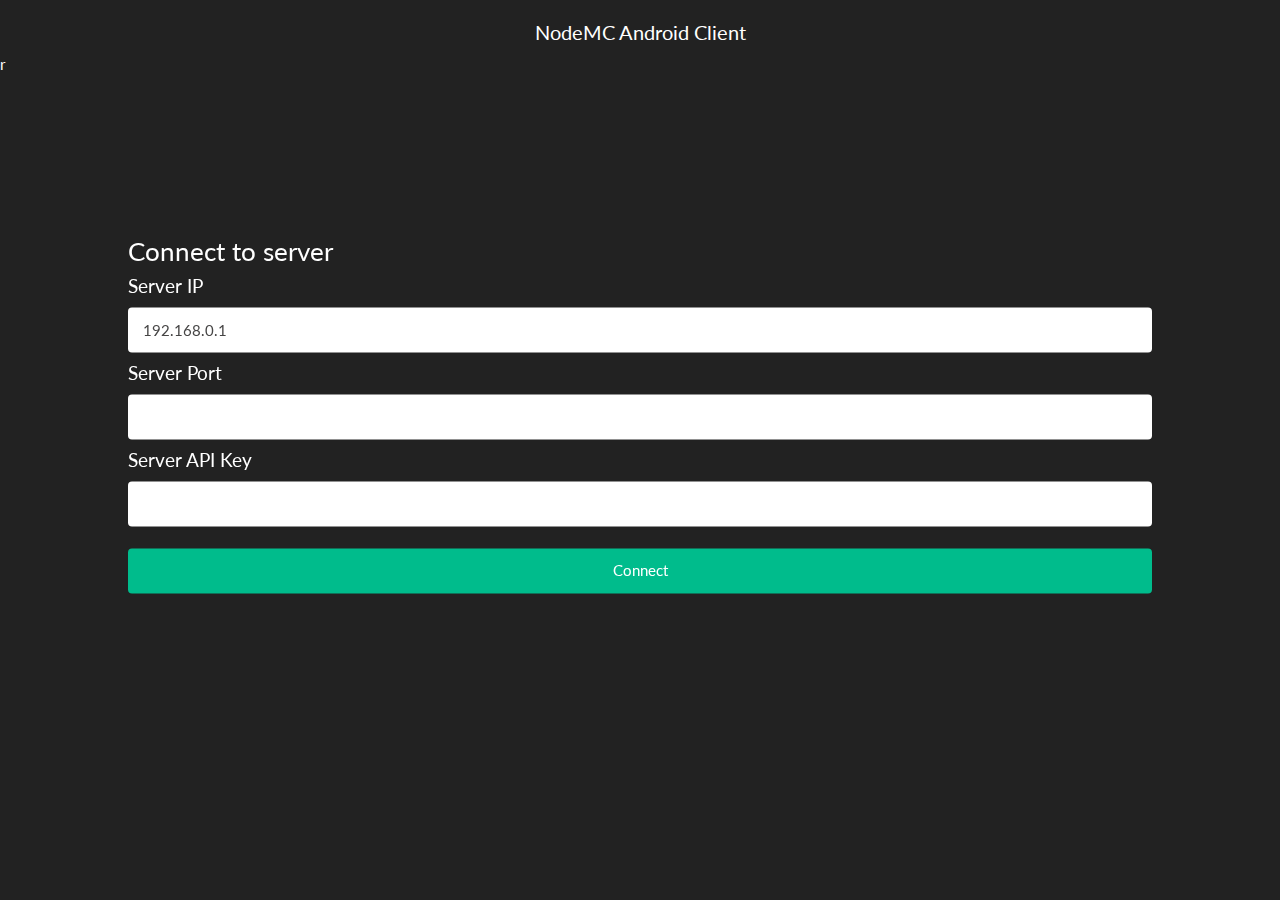
==== www/index.html @ 57f59e9e "Initial commit" ====
<!DOCTYPE html>
<html>

<head>
    <meta charset="utf-8" />
    <meta name="format-detection" content="telephone=no" />
    <meta name="msapplication-tap-highlight" content="no" />
    <!-- WARNING: for iOS 7, remove the width=device-width and height=device-height attributes. See https://issues.apache.org/jira/browse/CB-4323 -->
    <meta name="viewport" content="user-scalable=no, initial-scale=1, maximum-scale=1, minimum-scale=1, width=device-width, height=device-height, target-densitydpi=device-dpi" />
    <link rel="stylesheet" type="text/css" href="css/index.css" />
    <link rel="stylesheet" type="text/css" href="css/darkly.css" />
    <title>NodeMC Android Client</title>
</head>

<body>
    <div class="app">
        <h1 class="header">NodeMC Android Client</h1>
        <div id="deviceready" class="blink">
            <!-- Developement -->
            <p class="event listening">r</p>
            <p class="event received"></p>
            <!-- ./ -->
            <div class="server-input">
                <h3>Connect to server</h3>
                <h4>Server IP</h4>
                <input type="text" class="form-control" id="ip" value="192.168.0.1">
                <h4>Server Port</h4>
                <input type="text" class="form-control" id="port">
                <h4>Server API Key</h4>
                <input type="text" class="form-control" id="apikey">
                <br>
                <center>
                    <button class="btn btn-success long" id="connect-btn" onclick="connect()">Connect</button>
                </center>
            </div>
        </div>
    </div>
    <a id="t1" href="control.html"></a>
    <script src="js/jquery.custom.js"></script>
    <script src="js/jquery.mobile.custom.js"></script>
    <script type="text/javascript" src="cordova.js"></script>
    <script type="text/javascript" src="js/index.js"></script>
    <script type="text/javascript" src="js/connect.js"></script>
    <script>
        app.initialize();
    </script>
</body>

</html>
---- www/css/index.css ----
.header {
    text-align: center;
    font-size: 20px;
}

.server-input {
    width: 80%;
    position: fixed;
    top: 45%;
    left: 50%;
    /* bring your own prefixes */
    transform: translate(-50%, -50%);
}

.long{
    width: 100%;
}

.console{
    width:100%;
}
---- www/css/darkly.css ----
@import url("https://fonts.googleapis.com/css?family=Lato:400,700,400italic");
/*!
 * bootswatch v3.3.6
 * Homepage: http://bootswatch.com
 * Copyright 2012-2016 Thomas Park
 * Licensed under MIT
 * Based on Bootstrap
*/
/*!
 * Bootstrap v3.3.6 (http://getbootstrap.com)
 * Copyright 2011-2015 Twitter, Inc.
 * Licensed under MIT (https://github.com/twbs/bootstrap/blob/master/LICENSE)
 */
/*! normalize.css v3.0.3 | MIT License | github.com/necolas/normalize.css */
html {
  font-family: sans-serif;
  -ms-text-size-adjust: 100%;
  -webkit-text-size-adjust: 100%;
}
body {
  margin: 0;
}
article,
aside,
details,
figcaption,
figure,
footer,
header,
hgroup,
main,
menu,
nav,
section,
summary {
  display: block;
}
audio,
canvas,
progress,
video {
  display: inline-block;
  vertical-align: baseline;
}
audio:not([controls]) {
  display: none;
  height: 0;
}
[hidden],
template {
  display: none;
}
a {
  background-color: transparent;
}
a:active,
a:hover {
  outline: 0;
}
abbr[title] {
  border-bottom: 1px dotted;
}
b,
strong {
  font-weight: bold;
}
dfn {
  font-style: italic;
}
h1 {
  font-size: 2em;
  margin: 0.67em 0;
}
mark {
  background: #ff0;
  color: #000;
}
small {
  font-size: 80%;
}
sub,
sup {
  font-size: 75%;
  line-height: 0;
  position: relative;
  vertical-align: baseline;
}
sup {
  top: -0.5em;
}
sub {
  bottom: -0.25em;
}
img {
  border: 0;
}
svg:not(:root) {
  overflow: hidden;
}
figure {
  margin: 1em 40px;
}
hr {
  -webkit-box-sizing: content-box;
     -moz-box-sizing: content-box;
          box-sizing: content-box;
  height: 0;
}
pre {
  overflow: auto;
}
code,
kbd,
pre,
samp {
  font-family: monospace, monospace;
  font-size: 1em;
}
button,
input,
optgroup,
select,
textarea {
  color: inherit;
  font: inherit;
  margin: 0;
}
button {
  overflow: visible;
}
button,
select {
  text-transform: none;
}
button,
html input[type="button"],
input[type="reset"],
input[type="submit"] {
  -webkit-appearance: button;
  cursor: pointer;
}
button[disabled],
html input[disabled] {
  cursor: default;
}
button::-moz-focus-inner,
input::-moz-focus-inner {
  border: 0;
  padding: 0;
}
input {
  line-height: normal;
}
input[type="checkbox"],
input[type="radio"] {
  -webkit-box-sizing: border-box;
     -moz-box-sizing: border-box;
          box-sizing: border-box;
  padding: 0;
}
input[type="number"]::-webkit-inner-spin-button,
input[type="number"]::-webkit-outer-spin-button {
  height: auto;
}
input[type="search"] {
  -webkit-appearance: textfield;
  -webkit-box-sizing: content-box;
     -moz-box-sizing: content-box;
          box-sizing: content-box;
}
input[type="search"]::-webkit-search-cancel-button,
input[type="search"]::-webkit-search-decoration {
  -webkit-appearance: none;
}
fieldset {
  border: 1px solid #c0c0c0;
  margin: 0 2px;
  padding: 0.35em 0.625em 0.75em;
}
legend {
  border: 0;
  padding: 0;
}
textarea {
  overflow: auto;
}
optgroup {
  font-weight: bold;
}
table {
  border-collapse: collapse;
  border-spacing: 0;
}
td,
th {
  padding: 0;
}
/*! Source: https://github.com/h5bp/html5-boilerplate/blob/master/src/css/main.css */
@media print {
  *,
  *:before,
  *:after {
    background: transparent !important;
    color: #000 !important;
    -webkit-box-shadow: none !important;
            box-shadow: none !important;
    text-shadow: none !important;
  }
  a,
  a:visited {
    text-decoration: underline;
  }
  a[href]:after {
    content: " (" attr(href) ")";
  }
  abbr[title]:after {
    content: " (" attr(title) ")";
  }
  a[href^="#"]:after,
  a[href^="javascript:"]:after {
    content: "";
  }
  pre,
  blockquote {
    border: 1px solid #999;
    page-break-inside: avoid;
  }
  thead {
    display: table-header-group;
  }
  tr,
  img {
    page-break-inside: avoid;
  }
  img {
    max-width: 100% !important;
  }
  p,
  h2,
  h3 {
    orphans: 3;
    widows: 3;
  }
  h2,
  h3 {
    page-break-after: avoid;
  }
  .navbar {
    display: none;
  }
  .btn > .caret,
  .dropup > .btn > .caret {
    border-top-color: #000 !important;
  }
  .label {
    border: 1px solid #000;
  }
  .table {
    border-collapse: collapse !important;
  }
  .table td,
  .table th {
    background-color: #fff !important;
  }
  .table-bordered th,
  .table-bordered td {
    border: 1px solid #ddd !important;
  }
}
@font-face {
  font-family: 'Glyphicons Halflings';
  src: url('../fonts/glyphicons-halflings-regular.eot');
  src: url('../fonts/glyphicons-halflings-regular.eot?#iefix') format('embedded-opentype'), url('../fonts/glyphicons-halflings-regular.woff2') format('woff2'), url('../fonts/glyphicons-halflings-regular.woff') format('woff'), url('../fonts/glyphicons-halflings-regular.ttf') format('truetype'), url('../fonts/glyphicons-halflings-regular.svg#glyphicons_halflingsregular') format('svg');
}
.glyphicon {
  position: relative;
  top: 1px;
  display: inline-block;
  font-family: 'Glyphicons Halflings';
  font-style: normal;
  font-weight: normal;
  line-height: 1;
  -webkit-font-smoothing: antialiased;
  -moz-osx-font-smoothing: grayscale;
}
.glyphicon-asterisk:before {
  content: "\002a";
}
.glyphicon-plus:before {
  content: "\002b";
}
.glyphicon-euro:before,
.glyphicon-eur:before {
  content: "\20ac";
}
.glyphicon-minus:before {
  content: "\2212";
}
.glyphicon-cloud:before {
  content: "\2601";
}
.glyphicon-envelope:before {
  content: "\2709";
}
.glyphicon-pencil:before {
  content: "\270f";
}
.glyphicon-glass:before {
  content: "\e001";
}
.glyphicon-music:before {
  content: "\e002";
}
.glyphicon-search:before {
  content: "\e003";
}
.glyphicon-heart:before {
  content: "\e005";
}
.glyphicon-star:before {
  content: "\e006";
}
.glyphicon-star-empty:before {
  content: "\e007";
}
.glyphicon-user:before {
  content: "\e008";
}
.glyphicon-film:before {
  content: "\e009";
}
.glyphicon-th-large:before {
  content: "\e010";
}
.glyphicon-th:before {
  content: "\e011";
}
.glyphicon-th-list:before {
  content: "\e012";
}
.glyphicon-ok:before {
  content: "\e013";
}
.glyphicon-remove:before {
  content: "\e014";
}
.glyphicon-zoom-in:before {
  content: "\e015";
}
.glyphicon-zoom-out:before {
  content: "\e016";
}
.glyphicon-off:before {
  content: "\e017";
}
.glyphicon-signal:before {
  content: "\e018";
}
.glyphicon-cog:before {
  content: "\e019";
}
.glyphicon-trash:before {
  content: "\e020";
}
.glyphicon-home:before {
  content: "\e021";
}
.glyphicon-file:before {
  content: "\e022";
}
.glyphicon-time:before {
  content: "\e023";
}
.glyphicon-road:before {
  content: "\e024";
}
.glyphicon-download-alt:before {
  content: "\e025";
}
.glyphicon-download:before {
  content: "\e026";
}
.glyphicon-upload:before {
  content: "\e027";
}
.glyphicon-inbox:before {
  content: "\e028";
}
.glyphicon-play-circle:before {
  content: "\e029";
}
.glyphicon-repeat:before {
  content: "\e030";
}
.glyphicon-refresh:before {
  content: "\e031";
}
.glyphicon-list-alt:before {
  content: "\e032";
}
.glyphicon-lock:before {
  content: "\e033";
}
.glyphicon-flag:before {
  content: "\e034";
}
.glyphicon-headphones:before {
  content: "\e035";
}
.glyphicon-volume-off:before {
  content: "\e036";
}
.glyphicon-volume-down:before {
  content: "\e037";
}
.glyphicon-volume-up:before {
  content: "\e038";
}
.glyphicon-qrcode:before {
  content: "\e039";
}
.glyphicon-barcode:before {
  content: "\e040";
}
.glyphicon-tag:before {
  content: "\e041";
}
.glyphicon-tags:before {
  content: "\e042";
}
.glyphicon-book:before {
  content: "\e043";
}
.glyphicon-bookmark:before {
  content: "\e044";
}
.glyphicon-print:before {
  content: "\e045";
}
.glyphicon-camera:before {
  content: "\e046";
}
.glyphicon-font:before {
  content: "\e047";
}
.glyphicon-bold:before {
  content: "\e048";
}
.glyphicon-italic:before {
  content: "\e049";
}
.glyphicon-text-height:before {
  content: "\e050";
}
.glyphicon-text-width:before {
  content: "\e051";
}
.glyphicon-align-left:before {
  content: "\e052";
}
.glyphicon-align-center:before {
  content: "\e053";
}
.glyphicon-align-right:before {
  content: "\e054";
}
.glyphicon-align-justify:before {
  content: "\e055";
}
.glyphicon-list:before {
  content: "\e056";
}
.glyphicon-indent-left:before {
  content: "\e057";
}
.glyphicon-indent-right:before {
  content: "\e058";
}
.glyphicon-facetime-video:before {
  content: "\e059";
}
.glyphicon-picture:before {
  content: "\e060";
}
.glyphicon-map-marker:before {
  content: "\e062";
}
.glyphicon-adjust:before {
  content: "\e063";
}
.glyphicon-tint:before {
  content: "\e064";
}
.glyphicon-edit:before {
  content: "\e065";
}
.glyphicon-share:before {
  content: "\e066";
}
.glyphicon-check:before {
  content: "\e067";
}
.glyphicon-move:before {
  content: "\e068";
}
.glyphicon-step-backward:before {
  content: "\e069";
}
.glyphicon-fast-backward:before {
  content: "\e070";
}
.glyphicon-backward:before {
  content: "\e071";
}
.glyphicon-play:before {
  content: "\e072";
}
.glyphicon-pause:before {
  content: "\e073";
}
.glyphicon-stop:before {
  content: "\e074";
}
.glyphicon-forward:before {
  content: "\e075";
}
.glyphicon-fast-forward:before {
  content: "\e076";
}
.glyphicon-step-forward:before {
  content: "\e077";
}
.glyphicon-eject:before {
  content: "\e078";
}
.glyphicon-chevron-left:before {
  content: "\e079";
}
.glyphicon-chevron-right:before {
  content: "\e080";
}
.glyphicon-plus-sign:before {
  content: "\e081";
}
.glyphicon-minus-sign:before {
  content: "\e082";
}
.glyphicon-remove-sign:before {
  content: "\e083";
}
.glyphicon-ok-sign:before {
  content: "\e084";
}
.glyphicon-question-sign:before {
  content: "\e085";
}
.glyphicon-info-sign:before {
  content: "\e086";
}
.glyphicon-screenshot:before {
  content: "\e087";
}
.glyphicon-remove-circle:before {
  content: "\e088";
}
.glyphicon-ok-circle:before {
  content: "\e089";
}
.glyphicon-ban-circle:before {
  content: "\e090";
}
.glyphicon-arrow-left:before {
  content: "\e091";
}
.glyphicon-arrow-right:before {
  content: "\e092";
}
.glyphicon-arrow-up:before {
  content: "\e093";
}
.glyphicon-arrow-down:before {
  content: "\e094";
}
.glyphicon-share-alt:before {
  content: "\e095";
}
.glyphicon-resize-full:before {
  content: "\e096";
}
.glyphicon-resize-small:before {
  content: "\e097";
}
.glyphicon-exclamation-sign:before {
  content: "\e101";
}
.glyphicon-gift:before {
  content: "\e102";
}
.glyphicon-leaf:before {
  content: "\e103";
}
.glyphicon-fire:before {
  content: "\e104";
}
.glyphicon-eye-open:before {
  content: "\e105";
}
.glyphicon-eye-close:before {
  content: "\e106";
}
.glyphicon-warning-sign:before {
  content: "\e107";
}
.glyphicon-plane:before {
  content: "\e108";
}
.glyphicon-calendar:before {
  content: "\e109";
}
.glyphicon-random:before {
  content: "\e110";
}
.glyphicon-comment:before {
  content: "\e111";
}
.glyphicon-magnet:before {
  content: "\e112";
}
.glyphicon-chevron-up:before {
  content: "\e113";
}
.glyphicon-chevron-down:before {
  content: "\e114";
}
.glyphicon-retweet:before {
  content: "\e115";
}
.glyphicon-shopping-cart:before {
  content: "\e116";
}
.glyphicon-folder-close:before {
  content: "\e117";
}
.glyphicon-folder-open:before {
  content: "\e118";
}
.glyphicon-resize-vertical:before {
  content: "\e119";
}
.glyphicon-resize-horizontal:before {
  content: "\e120";
}
.glyphicon-hdd:before {
  content: "\e121";
}
.glyphicon-bullhorn:before {
  content: "\e122";
}
.glyphicon-bell:before {
  content: "\e123";
}
.glyphicon-certificate:before {
  content: "\e124";
}
.glyphicon-thumbs-up:before {
  content: "\e125";
}
.glyphicon-thumbs-down:before {
  content: "\e126";
}
.glyphicon-hand-right:before {
  content: "\e127";
}
.glyphicon-hand-left:before {
  content: "\e128";
}
.glyphicon-hand-up:before {
  content: "\e129";
}
.glyphicon-hand-down:before {
  content: "\e130";
}
.glyphicon-circle-arrow-right:before {
  content: "\e131";
}
.glyphicon-circle-arrow-left:before {
  content: "\e132";
}
.glyphicon-circle-arrow-up:before {
  content: "\e133";
}
.glyphicon-circle-arrow-down:before {
  content: "\e134";
}
.glyphicon-globe:before {
  content: "\e135";
}
.glyphicon-wrench:before {
  content: "\e136";
}
.glyphicon-tasks:before {
  content: "\e137";
}
.glyphicon-filter:before {
  content: "\e138";
}
.glyphicon-briefcase:before {
  content: "\e139";
}
.glyphicon-fullscreen:before {
  content: "\e140";
}
.glyphicon-dashboard:before {
  content: "\e141";
}
.glyphicon-paperclip:before {
  content: "\e142";
}
.glyphicon-heart-empty:before {
  content: "\e143";
}
.glyphicon-link:before {
  content: "\e144";
}
.glyphicon-phone:before {
  content: "\e145";
}
.glyphicon-pushpin:before {
  content: "\e146";
}
.glyphicon-usd:before {
  content: "\e148";
}
.glyphicon-gbp:before {
  content: "\e149";
}
.glyphicon-sort:before {
  content: "\e150";
}
.glyphicon-sort-by-alphabet:before {
  content: "\e151";
}
.glyphicon-sort-by-alphabet-alt:before {
  content: "\e152";
}
.glyphicon-sort-by-order:before {
  content: "\e153";
}
.glyphicon-sort-by-order-alt:before {
  content: "\e154";
}
.glyphicon-sort-by-attributes:before {
  content: "\e155";
}
.glyphicon-sort-by-attributes-alt:before {
  content: "\e156";
}
.glyphicon-unchecked:before {
  content: "\e157";
}
.glyphicon-expand:before {
  content: "\e158";
}
.glyphicon-collapse-down:before {
  content: "\e159";
}
.glyphicon-collapse-up:before {
  content: "\e160";
}
.glyphicon-log-in:before {
  content: "\e161";
}
.glyphicon-flash:before {
  content: "\e162";
}
.glyphicon-log-out:before {
  content: "\e163";
}
.glyphicon-new-window:before {
  content: "\e164";
}
.glyphicon-record:before {
  content: "\e165";
}
.glyphicon-save:before {
  content: "\e166";
}
.glyphicon-open:before {
  content: "\e167";
}
.glyphicon-saved:before {
  content: "\e168";
}
.glyphicon-import:before {
  content: "\e169";
}
.glyphicon-export:before {
  content: "\e170";
}
.glyphicon-send:before {
  content: "\e171";
}
.glyphicon-floppy-disk:before {
  content: "\e172";
}
.glyphicon-floppy-saved:before {
  content: "\e173";
}
.glyphicon-floppy-remove:before {
  content: "\e174";
}
.glyphicon-floppy-save:before {
  content: "\e175";
}
.glyphicon-floppy-open:before {
  content: "\e176";
}
.glyphicon-credit-card:before {
  content: "\e177";
}
.glyphicon-transfer:before {
  content: "\e178";
}
.glyphicon-cutlery:before {
  content: "\e179";
}
.glyphicon-header:before {
  content: "\e180";
}
.glyphicon-compressed:before {
  content: "\e181";
}
.glyphicon-earphone:before {
  content: "\e182";
}
.glyphicon-phone-alt:before {
  content: "\e183";
}
.glyphicon-tower:before {
  content: "\e184";
}
.glyphicon-stats:before {
  content: "\e185";
}
.glyphicon-sd-video:before {
  content: "\e186";
}
.glyphicon-hd-video:before {
  content: "\e187";
}
.glyphicon-subtitles:before {
  content: "\e188";
}
.glyphicon-sound-stereo:before {
  content: "\e189";
}
.glyphicon-sound-dolby:before {
  content: "\e190";
}
.glyphicon-sound-5-1:before {
  content: "\e191";
}
.glyphicon-sound-6-1:before {
  content: "\e192";
}
.glyphicon-sound-7-1:before {
  content: "\e193";
}
.glyphicon-copyright-mark:before {
  content: "\e194";
}
.glyphicon-registration-mark:before {
  content: "\e195";
}
.glyphicon-cloud-download:before {
  content: "\e197";
}
.glyphicon-cloud-upload:before {
  content: "\e198";
}
.glyphicon-tree-conifer:before {
  content: "\e199";
}
.glyphicon-tree-deciduous:before {
  content: "\e200";
}
.glyphicon-cd:before {
  content: "\e201";
}
.glyphicon-save-file:before {
  content: "\e202";
}
.glyphicon-open-file:before {
  content: "\e203";
}
.glyphicon-level-up:before {
  content: "\e204";
}
.glyphicon-copy:before {
  content: "\e205";
}
.glyphicon-paste:before {
  content: "\e206";
}
.glyphicon-alert:before {
  content: "\e209";
}
.glyphicon-equalizer:before {
  content: "\e210";
}
.glyphicon-king:before {
  content: "\e211";
}
.glyphicon-queen:before {
  content: "\e212";
}
.glyphicon-pawn:before {
  content: "\e213";
}
.glyphicon-bishop:before {
  content: "\e214";
}
.glyphicon-knight:before {
  content: "\e215";
}
.glyphicon-baby-formula:before {
  content: "\e216";
}
.glyphicon-tent:before {
  content: "\26fa";
}
.glyphicon-blackboard:before {
  content: "\e218";
}
.glyphicon-bed:before {
  content: "\e219";
}
.glyphicon-apple:before {
  content: "\f8ff";
}
.glyphicon-erase:before {
  content: "\e221";
}
.glyphicon-hourglass:before {
  content: "\231b";
}
.glyphicon-lamp:before {
  content: "\e223";
}
.glyphicon-duplicate:before {
  content: "\e224";
}
.glyphicon-piggy-bank:before {
  content: "\e225";
}
.glyphicon-scissors:before {
  content: "\e226";
}
.glyphicon-bitcoin:before {
  content: "\e227";
}
.glyphicon-btc:before {
  content: "\e227";
}
.glyphicon-xbt:before {
  content: "\e227";
}
.glyphicon-yen:before {
  content: "\00a5";
}
.glyphicon-jpy:before {
  content: "\00a5";
}
.glyphicon-ruble:before {
  content: "\20bd";
}
.glyphicon-rub:before {
  content: "\20bd";
}
.glyphicon-scale:before {
  content: "\e230";
}
.glyphicon-ice-lolly:before {
  content: "\e231";
}
.glyphicon-ice-lolly-tasted:before {
  content: "\e232";
}
.glyphicon-education:before {
  content: "\e233";
}
.glyphicon-option-horizontal:before {
  content: "\e234";
}
.glyphicon-option-vertical:before {
  content: "\e235";
}
.glyphicon-menu-hamburger:before {
  content: "\e236";
}
.glyphicon-modal-window:before {
  content: "\e237";
}
.glyphicon-oil:before {
  content: "\e238";
}
.glyphicon-grain:before {
  content: "\e239";
}
.glyphicon-sunglasses:before {
  content: "\e240";
}
.glyphicon-text-size:before {
  content: "\e241";
}
.glyphicon-text-color:before {
  content: "\e242";
}
.glyphicon-text-background:before {
  content: "\e243";
}
.glyphicon-object-align-top:before {
  content: "\e244";
}
.glyphicon-object-align-bottom:before {
  content: "\e245";
}
.glyphicon-object-align-horizontal:before {
  content: "\e246";
}
.glyphicon-object-align-left:before {
  content: "\e247";
}
.glyphicon-object-align-vertical:before {
  content: "\e248";
}
.glyphicon-object-align-right:before {
  content: "\e249";
}
.glyphicon-triangle-right:before {
  content: "\e250";
}
.glyphicon-triangle-left:before {
  content: "\e251";
}
.glyphicon-triangle-bottom:before {
  content: "\e252";
}
.glyphicon-triangle-top:before {
  content: "\e253";
}
.glyphicon-console:before {
  content: "\e254";
}
.glyphicon-superscript:before {
  content: "\e255";
}
.glyphicon-subscript:before {
  content: "\e256";
}
.glyphicon-menu-left:before {
  content: "\e257";
}
.glyphicon-menu-right:before {
  content: "\e258";
}
.glyphicon-menu-down:before {
  content: "\e259";
}
.glyphicon-menu-up:before {
  content: "\e260";
}
* {
  -webkit-box-sizing: border-box;
  -moz-box-sizing: border-box;
  box-sizing: border-box;
}
*:before,
*:after {
  -webkit-box-sizing: border-box;
  -moz-box-sizing: border-box;
  box-sizing: border-box;
}
html {
  font-size: 10px;
  -webkit-tap-highlight-color: rgba(0, 0, 0, 0);
}
body {
  font-family: "Lato", "Helvetica Neue", Helvetica, Arial, sans-serif;
  font-size: 15px;
  line-height: 1.42857143;
  color: #ffffff;
  background-color: #222222;
}
input,
button,
select,
textarea {
  font-family: inherit;
  font-size: inherit;
  line-height: inherit;
}
a {
  color: #0ce3ac;
  text-decoration: none;
}
a:hover,
a:focus {
  color: #0ce3ac;
  text-decoration: underline;
}
a:focus {
  outline: thin dotted;
  outline: 5px auto -webkit-focus-ring-color;
  outline-offset: -2px;
}
figure {
  margin: 0;
}
img {
  vertical-align: middle;
}
.img-responsive,
.thumbnail > img,
.thumbnail a > img,
.carousel-inner > .item > img,
.carousel-inner > .item > a > img {
  display: block;
  max-width: 100%;
  height: auto;
}
.img-rounded {
  border-radius: 6px;
}
.img-thumbnail {
  padding: 2px;
  line-height: 1.42857143;
  background-color: #222222;
  border: 1px solid #464545;
  border-radius: 4px;
  -webkit-transition: all 0.2s ease-in-out;
  -o-transition: all 0.2s ease-in-out;
  transition: all 0.2s ease-in-out;
  display: inline-block;
  max-width: 100%;
  height: auto;
}
.img-circle {
  border-radius: 50%;
}
hr {
  margin-top: 21px;
  margin-bottom: 21px;
  border: 0;
  border-top: 1px solid #464545;
}
.sr-only {
  position: absolute;
  width: 1px;
  height: 1px;
  margin: -1px;
  padding: 0;
  overflow: hidden;
  clip: rect(0, 0, 0, 0);
  border: 0;
}
.sr-only-focusable:active,
.sr-only-focusable:focus {
  position: static;
  width: auto;
  height: auto;
  margin: 0;
  overflow: visible;
  clip: auto;
}
[role="button"] {
  cursor: pointer;
}
h1,
h2,
h3,
h4,
h5,
h6,
.h1,
.h2,
.h3,
.h4,
.h5,
.h6 {
  font-family: "Lato", "Helvetica Neue", Helvetica, Arial, sans-serif;
  font-weight: 400;
  line-height: 1.1;
  color: inherit;
}
h1 small,
h2 small,
h3 small,
h4 small,
h5 small,
h6 small,
.h1 small,
.h2 small,
.h3 small,
.h4 small,
.h5 small,
.h6 small,
h1 .small,
h2 .small,
h3 .small,
h4 .small,
h5 .small,
h6 .small,
.h1 .small,
.h2 .small,
.h3 .small,
.h4 .small,
.h5 .small,
.h6 .small {
  font-weight: normal;
  line-height: 1;
  color: #999999;
}
h1,
.h1,
h2,
.h2,
h3,
.h3 {
  margin-top: 21px;
  margin-bottom: 10.5px;
}
h1 small,
.h1 small,
h2 small,
.h2 small,
h3 small,
.h3 small,
h1 .small,
.h1 .small,
h2 .small,
.h2 .small,
h3 .small,
.h3 .small {
  font-size: 65%;
}
h4,
.h4,
h5,
.h5,
h6,
.h6 {
  margin-top: 10.5px;
  margin-bottom: 10.5px;
}
h4 small,
.h4 small,
h5 small,
.h5 small,
h6 small,
.h6 small,
h4 .small,
.h4 .small,
h5 .small,
.h5 .small,
h6 .small,
.h6 .small {
  font-size: 75%;
}
h1,
.h1 {
  font-size: 39px;
}
h2,
.h2 {
  font-size: 32px;
}
h3,
.h3 {
  font-size: 26px;
}
h4,
.h4 {
  font-size: 19px;
}
h5,
.h5 {
  font-size: 15px;
}
h6,
.h6 {
  font-size: 13px;
}
p {
  margin: 0 0 10.5px;
}
.lead {
  margin-bottom: 21px;
  font-size: 17px;
  font-weight: 300;
  line-height: 1.4;
}
@media (min-width: 768px) {
  .lead {
    font-size: 22.5px;
  }
}
small,
.small {
  font-size: 86%;
}
mark,
.mark {
  background-color: #f39c12;
  padding: .2em;
}
.text-left {
  text-align: left;
}
.text-right {
  text-align: right;
}
.text-center {
  text-align: center;
}
.text-justify {
  text-align: justify;
}
.text-nowrap {
  white-space: nowrap;
}
.text-lowercase {
  text-transform: lowercase;
}
.text-uppercase {
  text-transform: uppercase;
}
.text-capitalize {
  text-transform: capitalize;
}
.text-muted {
  color: #999999;
}
.text-primary {
  color: #375a7f;
}
a.text-primary:hover,
a.text-primary:focus {
  color: #28415b;
}
.text-success {
  color: #ffffff;
}
a.text-success:hover,
a.text-success:focus {
  color: #e6e6e6;
}
.text-info {
  color: #ffffff;
}
a.text-info:hover,
a.text-info:focus {
  color: #e6e6e6;
}
.text-warning {
  color: #ffffff;
}
a.text-warning:hover,
a.text-warning:focus {
  color: #e6e6e6;
}
.text-danger {
  color: #ffffff;
}
a.text-danger:hover,
a.text-danger:focus {
  color: #e6e6e6;
}
.bg-primary {
  color: #fff;
  background-color: #375a7f;
}
a.bg-primary:hover,
a.bg-primary:focus {
  background-color: #28415b;
}
.bg-success {
  background-color: #00bc8c;
}
a.bg-success:hover,
a.bg-success:focus {
  background-color: #008966;
}
.bg-info {
  background-color: #3498db;
}
a.bg-info:hover,
a.bg-info:focus {
  background-color: #217dbb;
}
.bg-warning {
  background-color: #f39c12;
}
a.bg-warning:hover,
a.bg-warning:focus {
  background-color: #c87f0a;
}
.bg-danger {
  background-color: #e74c3c;
}
a.bg-danger:hover,
a.bg-danger:focus {
  background-color: #d62c1a;
}
.page-header {
  padding-bottom: 9.5px;
  margin: 42px 0 21px;
  border-bottom: 1px solid transparent;
}
ul,
ol {
  margin-top: 0;
  margin-bottom: 10.5px;
}
ul ul,
ol ul,
ul ol,
ol ol {
  margin-bottom: 0;
}
.list-unstyled {
  padding-left: 0;
  list-style: none;
}
.list-inline {
  padding-left: 0;
  list-style: none;
  margin-left: -5px;
}
.list-inline > li {
  display: inline-block;
  padding-left: 5px;
  padding-right: 5px;
}
dl {
  margin-top: 0;
  margin-bottom: 21px;
}
dt,
dd {
  line-height: 1.42857143;
}
dt {
  font-weight: bold;
}
dd {
  margin-left: 0;
}
@media (min-width: 768px) {
  .dl-horizontal dt {
    float: left;
    width: 160px;
    clear: left;
    text-align: right;
    overflow: hidden;
    text-overflow: ellipsis;
    white-space: nowrap;
  }
  .dl-horizontal dd {
    margin-left: 180px;
  }
}
abbr[title],
abbr[data-original-title] {
  cursor: help;
  border-bottom: 1px dotted #999999;
}
.initialism {
  font-size: 90%;
  text-transform: uppercase;
}
blockquote {
  padding: 10.5px 21px;
  margin: 0 0 21px;
  font-size: 18.75px;
  border-left: 5px solid #464545;
}
blockquote p:last-child,
blockquote ul:last-child,
blockquote ol:last-child {
  margin-bottom: 0;
}
blockquote footer,
blockquote small,
blockquote .small {
  display: block;
  font-size: 80%;
  line-height: 1.42857143;
  color: #999999;
}
blockquote footer:before,
blockquote small:before,
blockquote .small:before {
  content: '\2014 \00A0';
}
.blockquote-reverse,
blockquote.pull-right {
  padding-right: 15px;
  padding-left: 0;
  border-right: 5px solid #464545;
  border-left: 0;
  text-align: right;
}
.blockquote-reverse footer:before,
blockquote.pull-right footer:before,
.blockquote-reverse small:before,
blockquote.pull-right small:before,
.blockquote-reverse .small:before,
blockquote.pull-right .small:before {
  content: '';
}
.blockquote-reverse footer:after,
blockquote.pull-right footer:after,
.blockquote-reverse small:after,
blockquote.pull-right small:after,
.blockquote-reverse .small:after,
blockquote.pull-right .small:after {
  content: '\00A0 \2014';
}
address {
  margin-bottom: 21px;
  font-style: normal;
  line-height: 1.42857143;
}
code,
kbd,
pre,
samp {
  font-family: Menlo, Monaco, Consolas, "Courier New", monospace;
}
code {
  padding: 2px 4px;
  font-size: 90%;
  color: #c7254e;
  background-color: #f9f2f4;
  border-radius: 4px;
}
kbd {
  padding: 2px 4px;
  font-size: 90%;
  color: #ffffff;
  background-color: #333333;
  border-radius: 3px;
  -webkit-box-shadow: inset 0 -1px 0 rgba(0, 0, 0, 0.25);
          box-shadow: inset 0 -1px 0 rgba(0, 0, 0, 0.25);
}
kbd kbd {
  padding: 0;
  font-size: 100%;
  font-weight: bold;
  -webkit-box-shadow: none;
          box-shadow: none;
}
pre {
  display: block;
  padding: 10px;
  margin: 0 0 10.5px;
  font-size: 14px;
  line-height: 1.42857143;
  word-break: break-all;
  word-wrap: break-word;
  color: #303030;
  background-color: #ebebeb;
  border: 1px solid #cccccc;
  border-radius: 4px;
}
pre code {
  padding: 0;
  font-size: inherit;
  color: inherit;
  white-space: pre-wrap;
  background-color: transparent;
  border-radius: 0;
}
.pre-scrollable {
  max-height: 340px;
  overflow-y: scroll;
}
.container {
  margin-right: auto;
  margin-left: auto;
  padding-left: 15px;
  padding-right: 15px;
}
@media (min-width: 768px) {
  .container {
    width: 750px;
  }
}
@media (min-width: 992px) {
  .container {
    width: 970px;
  }
}
@media (min-width: 1200px) {
  .container {
    width: 1170px;
  }
}
.container-fluid {
  margin-right: auto;
  margin-left: auto;
  padding-left: 15px;
  padding-right: 15px;
}
.row {
  margin-left: -15px;
  margin-right: -15px;
}
.col-xs-1, .col-sm-1, .col-md-1, .col-lg-1, .col-xs-2, .col-sm-2, .col-md-2, .col-lg-2, .col-xs-3, .col-sm-3, .col-md-3, .col-lg-3, .col-xs-4, .col-sm-4, .col-md-4, .col-lg-4, .col-xs-5, .col-sm-5, .col-md-5, .col-lg-5, .col-xs-6, .col-sm-6, .col-md-6, .col-lg-6, .col-xs-7, .col-sm-7, .col-md-7, .col-lg-7, .col-xs-8, .col-sm-8, .col-md-8, .col-lg-8, .col-xs-9, .col-sm-9, .col-md-9, .col-lg-9, .col-xs-10, .col-sm-10, .col-md-10, .col-lg-10, .col-xs-11, .col-sm-11, .col-md-11, .col-lg-11, .col-xs-12, .col-sm-12, .col-md-12, .col-lg-12 {
  position: relative;
  min-height: 1px;
  padding-left: 15px;
  padding-right: 15px;
}
.col-xs-1, .col-xs-2, .col-xs-3, .col-xs-4, .col-xs-5, .col-xs-6, .col-xs-7, .col-xs-8, .col-xs-9, .col-xs-10, .col-xs-11, .col-xs-12 {
  float: left;
}
.col-xs-12 {
  width: 100%;
}
.col-xs-11 {
  width: 91.66666667%;
}
.col-xs-10 {
  width: 83.33333333%;
}
.col-xs-9 {
  width: 75%;
}
.col-xs-8 {
  width: 66.66666667%;
}
.col-xs-7 {
  width: 58.33333333%;
}
.col-xs-6 {
  width: 50%;
}
.col-xs-5 {
  width: 41.66666667%;
}
.col-xs-4 {
  width: 33.33333333%;
}
.col-xs-3 {
  width: 25%;
}
.col-xs-2 {
  width: 16.66666667%;
}
.col-xs-1 {
  width: 8.33333333%;
}
.col-xs-pull-12 {
  right: 100%;
}
.col-xs-pull-11 {
  right: 91.66666667%;
}
.col-xs-pull-10 {
  right: 83.33333333%;
}
.col-xs-pull-9 {
  right: 75%;
}
.col-xs-pull-8 {
  right: 66.66666667%;
}
.col-xs-pull-7 {
  right: 58.33333333%;
}
.col-xs-pull-6 {
  right: 50%;
}
.col-xs-pull-5 {
  right: 41.66666667%;
}
.col-xs-pull-4 {
  right: 33.33333333%;
}
.col-xs-pull-3 {
  right: 25%;
}
.col-xs-pull-2 {
  right: 16.66666667%;
}
.col-xs-pull-1 {
  right: 8.33333333%;
}
.col-xs-pull-0 {
  right: auto;
}
.col-xs-push-12 {
  left: 100%;
}
.col-xs-push-11 {
  left: 91.66666667%;
}
.col-xs-push-10 {
  left: 83.33333333%;
}
.col-xs-push-9 {
  left: 75%;
}
.col-xs-push-8 {
  left: 66.66666667%;
}
.col-xs-push-7 {
  left: 58.33333333%;
}
.col-xs-push-6 {
  left: 50%;
}
.col-xs-push-5 {
  left: 41.66666667%;
}
.col-xs-push-4 {
  left: 33.33333333%;
}
.col-xs-push-3 {
  left: 25%;
}
.col-xs-push-2 {
  left: 16.66666667%;
}
.col-xs-push-1 {
  left: 8.33333333%;
}
.col-xs-push-0 {
  left: auto;
}
.col-xs-offset-12 {
  margin-left: 100%;
}
.col-xs-offset-11 {
  margin-left: 91.66666667%;
}
.col-xs-offset-10 {
  margin-left: 83.33333333%;
}
.col-xs-offset-9 {
  margin-left: 75%;
}
.col-xs-offset-8 {
  margin-left: 66.66666667%;
}
.col-xs-offset-7 {
  margin-left: 58.33333333%;
}
.col-xs-offset-6 {
  margin-left: 50%;
}
.col-xs-offset-5 {
  margin-left: 41.66666667%;
}
.col-xs-offset-4 {
  margin-left: 33.33333333%;
}
.col-xs-offset-3 {
  margin-left: 25%;
}
.col-xs-offset-2 {
  margin-left: 16.66666667%;
}
.col-xs-offset-1 {
  margin-left: 8.33333333%;
}
.col-xs-offset-0 {
  margin-left: 0%;
}
@media (min-width: 768px) {
  .col-sm-1, .col-sm-2, .col-sm-3, .col-sm-4, .col-sm-5, .col-sm-6, .col-sm-7, .col-sm-8, .col-sm-9, .col-sm-10, .col-sm-11, .col-sm-12 {
    float: left;
  }
  .col-sm-12 {
    width: 100%;
  }
  .col-sm-11 {
    width: 91.66666667%;
  }
  .col-sm-10 {
    width: 83.33333333%;
  }
  .col-sm-9 {
    width: 75%;
  }
  .col-sm-8 {
    width: 66.66666667%;
  }
  .col-sm-7 {
    width: 58.33333333%;
  }
  .col-sm-6 {
    width: 50%;
  }
  .col-sm-5 {
    width: 41.66666667%;
  }
  .col-sm-4 {
    width: 33.33333333%;
  }
  .col-sm-3 {
    width: 25%;
  }
  .col-sm-2 {
    width: 16.66666667%;
  }
  .col-sm-1 {
    width: 8.33333333%;
  }
  .col-sm-pull-12 {
    right: 100%;
  }
  .col-sm-pull-11 {
    right: 91.66666667%;
  }
  .col-sm-pull-10 {
    right: 83.33333333%;
  }
  .col-sm-pull-9 {
    right: 75%;
  }
  .col-sm-pull-8 {
    right: 66.66666667%;
  }
  .col-sm-pull-7 {
    right: 58.33333333%;
  }
  .col-sm-pull-6 {
    right: 50%;
  }
  .col-sm-pull-5 {
    right: 41.66666667%;
  }
  .col-sm-pull-4 {
    right: 33.33333333%;
  }
  .col-sm-pull-3 {
    right: 25%;
  }
  .col-sm-pull-2 {
    right: 16.66666667%;
  }
  .col-sm-pull-1 {
    right: 8.33333333%;
  }
  .col-sm-pull-0 {
    right: auto;
  }
  .col-sm-push-12 {
    left: 100%;
  }
  .col-sm-push-11 {
    left: 91.66666667%;
  }
  .col-sm-push-10 {
    left: 83.33333333%;
  }
  .col-sm-push-9 {
    left: 75%;
  }
  .col-sm-push-8 {
    left: 66.66666667%;
  }
  .col-sm-push-7 {
    left: 58.33333333%;
  }
  .col-sm-push-6 {
    left: 50%;
  }
  .col-sm-push-5 {
    left: 41.66666667%;
  }
  .col-sm-push-4 {
    left: 33.33333333%;
  }
  .col-sm-push-3 {
    left: 25%;
  }
  .col-sm-push-2 {
    left: 16.66666667%;
  }
  .col-sm-push-1 {
    left: 8.33333333%;
  }
  .col-sm-push-0 {
    left: auto;
  }
  .col-sm-offset-12 {
    margin-left: 100%;
  }
  .col-sm-offset-11 {
    margin-left: 91.66666667%;
  }
  .col-sm-offset-10 {
    margin-left: 83.33333333%;
  }
  .col-sm-offset-9 {
    margin-left: 75%;
  }
  .col-sm-offset-8 {
    margin-left: 66.66666667%;
  }
  .col-sm-offset-7 {
    margin-left: 58.33333333%;
  }
  .col-sm-offset-6 {
    margin-left: 50%;
  }
  .col-sm-offset-5 {
    margin-left: 41.66666667%;
  }
  .col-sm-offset-4 {
    margin-left: 33.33333333%;
  }
  .col-sm-offset-3 {
    margin-left: 25%;
  }
  .col-sm-offset-2 {
    margin-left: 16.66666667%;
  }
  .col-sm-offset-1 {
    margin-left: 8.33333333%;
  }
  .col-sm-offset-0 {
    margin-left: 0%;
  }
}
@media (min-width: 992px) {
  .col-md-1, .col-md-2, .col-md-3, .col-md-4, .col-md-5, .col-md-6, .col-md-7, .col-md-8, .col-md-9, .col-md-10, .col-md-11, .col-md-12 {
    float: left;
  }
  .col-md-12 {
    width: 100%;
  }
  .col-md-11 {
    width: 91.66666667%;
  }
  .col-md-10 {
    width: 83.33333333%;
  }
  .col-md-9 {
    width: 75%;
  }
  .col-md-8 {
    width: 66.66666667%;
  }
  .col-md-7 {
    width: 58.33333333%;
  }
  .col-md-6 {
    width: 50%;
  }
  .col-md-5 {
    width: 41.66666667%;
  }
  .col-md-4 {
    width: 33.33333333%;
  }
  .col-md-3 {
    width: 25%;
  }
  .col-md-2 {
    width: 16.66666667%;
  }
  .col-md-1 {
    width: 8.33333333%;
  }
  .col-md-pull-12 {
    right: 100%;
  }
  .col-md-pull-11 {
    right: 91.66666667%;
  }
  .col-md-pull-10 {
    right: 83.33333333%;
  }
  .col-md-pull-9 {
    right: 75%;
  }
  .col-md-pull-8 {
    right: 66.66666667%;
  }
  .col-md-pull-7 {
    right: 58.33333333%;
  }
  .col-md-pull-6 {
    right: 50%;
  }
  .col-md-pull-5 {
    right: 41.66666667%;
  }
  .col-md-pull-4 {
    right: 33.33333333%;
  }
  .col-md-pull-3 {
    right: 25%;
  }
  .col-md-pull-2 {
    right: 16.66666667%;
  }
  .col-md-pull-1 {
    right: 8.33333333%;
  }
  .col-md-pull-0 {
    right: auto;
  }
  .col-md-push-12 {
    left: 100%;
  }
  .col-md-push-11 {
    left: 91.66666667%;
  }
  .col-md-push-10 {
    left: 83.33333333%;
  }
  .col-md-push-9 {
    left: 75%;
  }
  .col-md-push-8 {
    left: 66.66666667%;
  }
  .col-md-push-7 {
    left: 58.33333333%;
  }
  .col-md-push-6 {
    left: 50%;
  }
  .col-md-push-5 {
    left: 41.66666667%;
  }
  .col-md-push-4 {
    left: 33.33333333%;
  }
  .col-md-push-3 {
    left: 25%;
  }
  .col-md-push-2 {
    left: 16.66666667%;
  }
  .col-md-push-1 {
    left: 8.33333333%;
  }
  .col-md-push-0 {
    left: auto;
  }
  .col-md-offset-12 {
    margin-left: 100%;
  }
  .col-md-offset-11 {
    margin-left: 91.66666667%;
  }
  .col-md-offset-10 {
    margin-left: 83.33333333%;
  }
  .col-md-offset-9 {
    margin-left: 75%;
  }
  .col-md-offset-8 {
    margin-left: 66.66666667%;
  }
  .col-md-offset-7 {
    margin-left: 58.33333333%;
  }
  .col-md-offset-6 {
    margin-left: 50%;
  }
  .col-md-offset-5 {
    margin-left: 41.66666667%;
  }
  .col-md-offset-4 {
    margin-left: 33.33333333%;
  }
  .col-md-offset-3 {
    margin-left: 25%;
  }
  .col-md-offset-2 {
    margin-left: 16.66666667%;
  }
  .col-md-offset-1 {
    margin-left: 8.33333333%;
  }
  .col-md-offset-0 {
    margin-left: 0%;
  }
}
@media (min-width: 1200px) {
  .col-lg-1, .col-lg-2, .col-lg-3, .col-lg-4, .col-lg-5, .col-lg-6, .col-lg-7, .col-lg-8, .col-lg-9, .col-lg-10, .col-lg-11, .col-lg-12 {
    float: left;
  }
  .col-lg-12 {
    width: 100%;
  }
  .col-lg-11 {
    width: 91.66666667%;
  }
  .col-lg-10 {
    width: 83.33333333%;
  }
  .col-lg-9 {
    width: 75%;
  }
  .col-lg-8 {
    width: 66.66666667%;
  }
  .col-lg-7 {
    width: 58.33333333%;
  }
  .col-lg-6 {
    width: 50%;
  }
  .col-lg-5 {
    width: 41.66666667%;
  }
  .col-lg-4 {
    width: 33.33333333%;
  }
  .col-lg-3 {
    width: 25%;
  }
  .col-lg-2 {
    width: 16.66666667%;
  }
  .col-lg-1 {
    width: 8.33333333%;
  }
  .col-lg-pull-12 {
    right: 100%;
  }
  .col-lg-pull-11 {
    right: 91.66666667%;
  }
  .col-lg-pull-10 {
    right: 83.33333333%;
  }
  .col-lg-pull-9 {
    right: 75%;
  }
  .col-lg-pull-8 {
    right: 66.66666667%;
  }
  .col-lg-pull-7 {
    right: 58.33333333%;
  }
  .col-lg-pull-6 {
    right: 50%;
  }
  .col-lg-pull-5 {
    right: 41.66666667%;
  }
  .col-lg-pull-4 {
    right: 33.33333333%;
  }
  .col-lg-pull-3 {
    right: 25%;
  }
  .col-lg-pull-2 {
    right: 16.66666667%;
  }
  .col-lg-pull-1 {
    right: 8.33333333%;
  }
  .col-lg-pull-0 {
    right: auto;
  }
  .col-lg-push-12 {
    left: 100%;
  }
  .col-lg-push-11 {
    left: 91.66666667%;
  }
  .col-lg-push-10 {
    left: 83.33333333%;
  }
  .col-lg-push-9 {
    left: 75%;
  }
  .col-lg-push-8 {
    left: 66.66666667%;
  }
  .col-lg-push-7 {
    left: 58.33333333%;
  }
  .col-lg-push-6 {
    left: 50%;
  }
  .col-lg-push-5 {
    left: 41.66666667%;
  }
  .col-lg-push-4 {
    left: 33.33333333%;
  }
  .col-lg-push-3 {
    left: 25%;
  }
  .col-lg-push-2 {
    left: 16.66666667%;
  }
  .col-lg-push-1 {
    left: 8.33333333%;
  }
  .col-lg-push-0 {
    left: auto;
  }
  .col-lg-offset-12 {
    margin-left: 100%;
  }
  .col-lg-offset-11 {
    margin-left: 91.66666667%;
  }
  .col-lg-offset-10 {
    margin-left: 83.33333333%;
  }
  .col-lg-offset-9 {
    margin-left: 75%;
  }
  .col-lg-offset-8 {
    margin-left: 66.66666667%;
  }
  .col-lg-offset-7 {
    margin-left: 58.33333333%;
  }
  .col-lg-offset-6 {
    margin-left: 50%;
  }
  .col-lg-offset-5 {
    margin-left: 41.66666667%;
  }
  .col-lg-offset-4 {
    margin-left: 33.33333333%;
  }
  .col-lg-offset-3 {
    margin-left: 25%;
  }
  .col-lg-offset-2 {
    margin-left: 16.66666667%;
  }
  .col-lg-offset-1 {
    margin-left: 8.33333333%;
  }
  .col-lg-offset-0 {
    margin-left: 0%;
  }
}
table {
  background-color: transparent;
}
caption {
  padding-top: 8px;
  padding-bottom: 8px;
  color: #999999;
  text-align: left;
}
th {
  text-align: left;
}
.table {
  width: 100%;
  max-width: 100%;
  margin-bottom: 21px;
}
.table > thead > tr > th,
.table > tbody > tr > th,
.table > tfoot > tr > th,
.table > thead > tr > td,
.table > tbody > tr > td,
.table > tfoot > tr > td {
  padding: 8px;
  line-height: 1.42857143;
  vertical-align: top;
  border-top: 1px solid #464545;
}
.table > thead > tr > th {
  vertical-align: bottom;
  border-bottom: 2px solid #464545;
}
.table > caption + thead > tr:first-child > th,
.table > colgroup + thead > tr:first-child > th,
.table > thead:first-child > tr:first-child > th,
.table > caption + thead > tr:first-child > td,
.table > colgroup + thead > tr:first-child > td,
.table > thead:first-child > tr:first-child > td {
  border-top: 0;
}
.table > tbody + tbody {
  border-top: 2px solid #464545;
}
.table .table {
  background-color: #222222;
}
.table-condensed > thead > tr > th,
.table-condensed > tbody > tr > th,
.table-condensed > tfoot > tr > th,
.table-condensed > thead > tr > td,
.table-condensed > tbody > tr > td,
.table-condensed > tfoot > tr > td {
  padding: 5px;
}
.table-bordered {
  border: 1px solid #464545;
}
.table-bordered > thead > tr > th,
.table-bordered > tbody > tr > th,
.table-bordered > tfoot > tr > th,
.table-bordered > thead > tr > td,
.table-bordered > tbody > tr > td,
.table-bordered > tfoot > tr > td {
  border: 1px solid #464545;
}
.table-bordered > thead > tr > th,
.table-bordered > thead > tr > td {
  border-bottom-width: 2px;
}
.table-striped > tbody > tr:nth-of-type(odd) {
  background-color: #3d3d3d;
}
.table-hover > tbody > tr:hover {
  background-color: #464545;
}
table col[class*="col-"] {
  position: static;
  float: none;
  display: table-column;
}
table td[class*="col-"],
table th[class*="col-"] {
  position: static;
  float: none;
  display: table-cell;
}
.table > thead > tr > td.active,
.table > tbody > tr > td.active,
.table > tfoot > tr > td.active,
.table > thead > tr > th.active,
.table > tbody > tr > th.active,
.table > tfoot > tr > th.active,
.table > thead > tr.active > td,
.table > tbody > tr.active > td,
.table > tfoot > tr.active > td,
.table > thead > tr.active > th,
.table > tbody > tr.active > th,
.table > tfoot > tr.active > th {
  background-color: #464545;
}
.table-hover > tbody > tr > td.active:hover,
.table-hover > tbody > tr > th.active:hover,
.table-hover > tbody > tr.active:hover > td,
.table-hover > tbody > tr:hover > .active,
.table-hover > tbody > tr.active:hover > th {
  background-color: #393838;
}
.table > thead > tr > td.success,
.table > tbody > tr > td.success,
.table > tfoot > tr > td.success,
.table > thead > tr > th.success,
.table > tbody > tr > th.success,
.table > tfoot > tr > th.success,
.table > thead > tr.success > td,
.table > tbody > tr.success > td,
.table > tfoot > tr.success > td,
.table > thead > tr.success > th,
.table > tbody > tr.success > th,
.table > tfoot > tr.success > th {
  background-color: #00bc8c;
}
.table-hover > tbody > tr > td.success:hover,
.table-hover > tbody > tr > th.success:hover,
.table-hover > tbody > tr.success:hover > td,
.table-hover > tbody > tr:hover > .success,
.table-hover > tbody > tr.success:hover > th {
  background-color: #00a379;
}
.table > thead > tr > td.info,
.table > tbody > tr > td.info,
.table > tfoot > tr > td.info,
.table > thead > tr > th.info,
.table > tbody > tr > th.info,
.table > tfoot > tr > th.info,
.table > thead > tr.info > td,
.table > tbody > tr.info > td,
.table > tfoot > tr.info > td,
.table > thead > tr.info > th,
.table > tbody > tr.info > th,
.table > tfoot > tr.info > th {
  background-color: #3498db;
}
.table-hover > tbody > tr > td.info:hover,
.table-hover > tbody > tr > th.info:hover,
.table-hover > tbody > tr.info:hover > td,
.table-hover > tbody > tr:hover > .info,
.table-hover > tbody > tr.info:hover > th {
  background-color: #258cd1;
}
.table > thead > tr > td.warning,
.table > tbody > tr > td.warning,
.table > tfoot > tr > td.warning,
.table > thead > tr > th.warning,
.table > tbody > tr > th.warning,
.table > tfoot > tr > th.warning,
.table > thead > tr.warning > td,
.table > tbody > tr.warning > td,
.table > tfoot > tr.warning > td,
.table > thead > tr.warning > th,
.table > tbody > tr.warning > th,
.table > tfoot > tr.warning > th {
  background-color: #f39c12;
}
.table-hover > tbody > tr > td.warning:hover,
.table-hover > tbody > tr > th.warning:hover,
.table-hover > tbody > tr.warning:hover > td,
.table-hover > tbody > tr:hover > .warning,
.table-hover > tbody > tr.warning:hover > th {
  background-color: #e08e0b;
}
.table > thead > tr > td.danger,
.table > tbody > tr > td.danger,
.table > tfoot > tr > td.danger,
.table > thead > tr > th.danger,
.table > tbody > tr > th.danger,
.table > tfoot > tr > th.danger,
.table > thead > tr.danger > td,
.table > tbody > tr.danger > td,
.table > tfoot > tr.danger > td,
.table > thead > tr.danger > th,
.table > tbody > tr.danger > th,
.table > tfoot > tr.danger > th {
  background-color: #e74c3c;
}
.table-hover > tbody > tr > td.danger:hover,
.table-hover > tbody > tr > th.danger:hover,
.table-hover > tbody > tr.danger:hover > td,
.table-hover > tbody > tr:hover > .danger,
.table-hover > tbody > tr.danger:hover > th {
  background-color: #e43725;
}
.table-responsive {
  overflow-x: auto;
  min-height: 0.01%;
}
@media screen and (max-width: 767px) {
  .table-responsive {
    width: 100%;
    margin-bottom: 15.75px;
    overflow-y: hidden;
    -ms-overflow-style: -ms-autohiding-scrollbar;
    border: 1px solid #464545;
  }
  .table-responsive > .table {
    margin-bottom: 0;
  }
  .table-responsive > .table > thead > tr > th,
  .table-responsive > .table > tbody > tr > th,
  .table-responsive > .table > tfoot > tr > th,
  .table-responsive > .table > thead > tr > td,
  .table-responsive > .table > tbody > tr > td,
  .table-responsive > .table > tfoot > tr > td {
    white-space: nowrap;
  }
  .table-responsive > .table-bordered {
    border: 0;
  }
  .table-responsive > .table-bordered > thead > tr > th:first-child,
  .table-responsive > .table-bordered > tbody > tr > th:first-child,
  .table-responsive > .table-bordered > tfoot > tr > th:first-child,
  .table-responsive > .table-bordered > thead > tr > td:first-child,
  .table-responsive > .table-bordered > tbody > tr > td:first-child,
  .table-responsive > .table-bordered > tfoot > tr > td:first-child {
    border-left: 0;
  }
  .table-responsive > .table-bordered > thead > tr > th:last-child,
  .table-responsive > .table-bordered > tbody > tr > th:last-child,
  .table-responsive > .table-bordered > tfoot > tr > th:last-child,
  .table-responsive > .table-bordered > thead > tr > td:last-child,
  .table-responsive > .table-bordered > tbody > tr > td:last-child,
  .table-responsive > .table-bordered > tfoot > tr > td:last-child {
    border-right: 0;
  }
  .table-responsive > .table-bordered > tbody > tr:last-child > th,
  .table-responsive > .table-bordered > tfoot > tr:last-child > th,
  .table-responsive > .table-bordered > tbody > tr:last-child > td,
  .table-responsive > .table-bordered > tfoot > tr:last-child > td {
    border-bottom: 0;
  }
}
fieldset {
  padding: 0;
  margin: 0;
  border: 0;
  min-width: 0;
}
legend {
  display: block;
  width: 100%;
  padding: 0;
  margin-bottom: 21px;
  font-size: 22.5px;
  line-height: inherit;
  color: #ffffff;
  border: 0;
  border-bottom: 1px solid transparent;
}
label {
  display: inline-block;
  max-width: 100%;
  margin-bottom: 5px;
  font-weight: bold;
}
input[type="search"] {
  -webkit-box-sizing: border-box;
  -moz-box-sizing: border-box;
  box-sizing: border-box;
}
input[type="radio"],
input[type="checkbox"] {
  margin: 4px 0 0;
  margin-top: 1px \9;
  line-height: normal;
}
input[type="file"] {
  display: block;
}
input[type="range"] {
  display: block;
  width: 100%;
}
select[multiple],
select[size] {
  height: auto;
}
input[type="file"]:focus,
input[type="radio"]:focus,
input[type="checkbox"]:focus {
  outline: thin dotted;
  outline: 5px auto -webkit-focus-ring-color;
  outline-offset: -2px;
}
output {
  display: block;
  padding-top: 11px;
  font-size: 15px;
  line-height: 1.42857143;
  color: #464545;
}
.form-control {
  display: block;
  width: 100%;
  height: 45px;
  padding: 10px 15px;
  font-size: 15px;
  line-height: 1.42857143;
  color: #464545;
  background-color: #ffffff;
  background-image: none;
  border: 1px solid #f1f1f1;
  border-radius: 4px;
  -webkit-box-shadow: inset 0 1px 1px rgba(0, 0, 0, 0.075);
  box-shadow: inset 0 1px 1px rgba(0, 0, 0, 0.075);
  -webkit-transition: border-color ease-in-out .15s, -webkit-box-shadow ease-in-out .15s;
  -o-transition: border-color ease-in-out .15s, box-shadow ease-in-out .15s;
  transition: border-color ease-in-out .15s, box-shadow ease-in-out .15s;
}
.form-control:focus {
  border-color: #ffffff;
  outline: 0;
  -webkit-box-shadow: inset 0 1px 1px rgba(0,0,0,.075), 0 0 8px rgba(255, 255, 255, 0.6);
  box-shadow: inset 0 1px 1px rgba(0,0,0,.075), 0 0 8px rgba(255, 255, 255, 0.6);
}
.form-control::-moz-placeholder {
  color: #999999;
  opacity: 1;
}
.form-control:-ms-input-placeholder {
  color: #999999;
}
.form-control::-webkit-input-placeholder {
  color: #999999;
}
.form-control::-ms-expand {
  border: 0;
  background-color: transparent;
}
.form-control[disabled],
.form-control[readonly],
fieldset[disabled] .form-control {
  background-color: #ebebeb;
  opacity: 1;
}
.form-control[disabled],
fieldset[disabled] .form-control {
  cursor: not-allowed;
}
textarea.form-control {
  height: auto;
}
input[type="search"] {
  -webkit-appearance: none;
}
@media screen and (-webkit-min-device-pixel-ratio: 0) {
  input[type="date"].form-control,
  input[type="time"].form-control,
  input[type="datetime-local"].form-control,
  input[type="month"].form-control {
    line-height: 45px;
  }
  input[type="date"].input-sm,
  input[type="time"].input-sm,
  input[type="datetime-local"].input-sm,
  input[type="month"].input-sm,
  .input-group-sm input[type="date"],
  .input-group-sm input[type="time"],
  .input-group-sm input[type="datetime-local"],
  .input-group-sm input[type="month"] {
    line-height: 35px;
  }
  input[type="date"].input-lg,
  input[type="time"].input-lg,
  input[type="datetime-local"].input-lg,
  input[type="month"].input-lg,
  .input-group-lg input[type="date"],
  .input-group-lg input[type="time"],
  .input-group-lg input[type="datetime-local"],
  .input-group-lg input[type="month"] {
    line-height: 66px;
  }
}
.form-group {
  margin-bottom: 15px;
}
.radio,
.checkbox {
  position: relative;
  display: block;
  margin-top: 10px;
  margin-bottom: 10px;
}
.radio label,
.checkbox label {
  min-height: 21px;
  padding-left: 20px;
  margin-bottom: 0;
  font-weight: normal;
  cursor: pointer;
}
.radio input[type="radio"],
.radio-inline input[type="radio"],
.checkbox input[type="checkbox"],
.checkbox-inline input[type="checkbox"] {
  position: absolute;
  margin-left: -20px;
  margin-top: 4px \9;
}
.radio + .radio,
.checkbox + .checkbox {
  margin-top: -5px;
}
.radio-inline,
.checkbox-inline {
  position: relative;
  display: inline-block;
  padding-left: 20px;
  margin-bottom: 0;
  vertical-align: middle;
  font-weight: normal;
  cursor: pointer;
}
.radio-inline + .radio-inline,
.checkbox-inline + .checkbox-inline {
  margin-top: 0;
  margin-left: 10px;
}
input[type="radio"][disabled],
input[type="checkbox"][disabled],
input[type="radio"].disabled,
input[type="checkbox"].disabled,
fieldset[disabled] input[type="radio"],
fieldset[disabled] input[type="checkbox"] {
  cursor: not-allowed;
}
.radio-inline.disabled,
.checkbox-inline.disabled,
fieldset[disabled] .radio-inline,
fieldset[disabled] .checkbox-inline {
  cursor: not-allowed;
}
.radio.disabled label,
.checkbox.disabled label,
fieldset[disabled] .radio label,
fieldset[disabled] .checkbox label {
  cursor: not-allowed;
}
.form-control-static {
  padding-top: 11px;
  padding-bottom: 11px;
  margin-bottom: 0;
  min-height: 36px;
}
.form-control-static.input-lg,
.form-control-static.input-sm {
  padding-left: 0;
  padding-right: 0;
}
.input-sm {
  height: 35px;
  padding: 6px 9px;
  font-size: 13px;
  line-height: 1.5;
  border-radius: 3px;
}
select.input-sm {
  height: 35px;
  line-height: 35px;
}
textarea.input-sm,
select[multiple].input-sm {
  height: auto;
}
.form-group-sm .form-control {
  height: 35px;
  padding: 6px 9px;
  font-size: 13px;
  line-height: 1.5;
  border-radius: 3px;
}
.form-group-sm select.form-control {
  height: 35px;
  line-height: 35px;
}
.form-group-sm textarea.form-control,
.form-group-sm select[multiple].form-control {
  height: auto;
}
.form-group-sm .form-control-static {
  height: 35px;
  min-height: 34px;
  padding: 7px 9px;
  font-size: 13px;
  line-height: 1.5;
}
.input-lg {
  height: 66px;
  padding: 18px 27px;
  font-size: 19px;
  line-height: 1.3333333;
  border-radius: 6px;
}
select.input-lg {
  height: 66px;
  line-height: 66px;
}
textarea.input-lg,
select[multiple].input-lg {
  height: auto;
}
.form-group-lg .form-control {
  height: 66px;
  padding: 18px 27px;
  font-size: 19px;
  line-height: 1.3333333;
  border-radius: 6px;
}
.form-group-lg select.form-control {
  height: 66px;
  line-height: 66px;
}
.form-group-lg textarea.form-control,
.form-group-lg select[multiple].form-control {
  height: auto;
}
.form-group-lg .form-control-static {
  height: 66px;
  min-height: 40px;
  padding: 19px 27px;
  font-size: 19px;
  line-height: 1.3333333;
}
.has-feedback {
  position: relative;
}
.has-feedback .form-control {
  padding-right: 56.25px;
}
.form-control-feedback {
  position: absolute;
  top: 0;
  right: 0;
  z-index: 2;
  display: block;
  width: 45px;
  height: 45px;
  line-height: 45px;
  text-align: center;
  pointer-events: none;
}
.input-lg + .form-control-feedback,
.input-group-lg + .form-control-feedback,
.form-group-lg .form-control + .form-control-feedback {
  width: 66px;
  height: 66px;
  line-height: 66px;
}
.input-sm + .form-control-feedback,
.input-group-sm + .form-control-feedback,
.form-group-sm .form-control + .form-control-feedback {
  width: 35px;
  height: 35px;
  line-height: 35px;
}
.has-success .help-block,
.has-success .control-label,
.has-success .radio,
.has-success .checkbox,
.has-success .radio-inline,
.has-success .checkbox-inline,
.has-success.radio label,
.has-success.checkbox label,
.has-success.radio-inline label,
.has-success.checkbox-inline label {
  color: #ffffff;
}
.has-success .form-control {
  border-color: #ffffff;
  -webkit-box-shadow: inset 0 1px 1px rgba(0, 0, 0, 0.075);
  box-shadow: inset 0 1px 1px rgba(0, 0, 0, 0.075);
}
.has-success .form-control:focus {
  border-color: #e6e6e6;
  -webkit-box-shadow: inset 0 1px 1px rgba(0, 0, 0, 0.075), 0 0 6px #ffffff;
  box-shadow: inset 0 1px 1px rgba(0, 0, 0, 0.075), 0 0 6px #ffffff;
}
.has-success .input-group-addon {
  color: #ffffff;
  border-color: #ffffff;
  background-color: #00bc8c;
}
.has-success .form-control-feedback {
  color: #ffffff;
}
.has-warning .help-block,
.has-warning .control-label,
.has-warning .radio,
.has-warning .checkbox,
.has-warning .radio-inline,
.has-warning .checkbox-inline,
.has-warning.radio label,
.has-warning.checkbox label,
.has-warning.radio-inline label,
.has-warning.checkbox-inline label {
  color: #ffffff;
}
.has-warning .form-control {
  border-color: #ffffff;
  -webkit-box-shadow: inset 0 1px 1px rgba(0, 0, 0, 0.075);
  box-shadow: inset 0 1px 1px rgba(0, 0, 0, 0.075);
}
.has-warning .form-control:focus {
  border-color: #e6e6e6;
  -webkit-box-shadow: inset 0 1px 1px rgba(0, 0, 0, 0.075), 0 0 6px #ffffff;
  box-shadow: inset 0 1px 1px rgba(0, 0, 0, 0.075), 0 0 6px #ffffff;
}
.has-warning .input-group-addon {
  color: #ffffff;
  border-color: #ffffff;
  background-color: #f39c12;
}
.has-warning .form-control-feedback {
  color: #ffffff;
}
.has-error .help-block,
.has-error .control-label,
.has-error .radio,
.has-error .checkbox,
.has-error .radio-inline,
.has-error .checkbox-inline,
.has-error.radio label,
.has-error.checkbox label,
.has-error.radio-inline label,
.has-error.checkbox-inline label {
  color: #ffffff;
}
.has-error .form-control {
  border-color: #ffffff;
  -webkit-box-shadow: inset 0 1px 1px rgba(0, 0, 0, 0.075);
  box-shadow: inset 0 1px 1px rgba(0, 0, 0, 0.075);
}
.has-error .form-control:focus {
  border-color: #e6e6e6;
  -webkit-box-shadow: inset 0 1px 1px rgba(0, 0, 0, 0.075), 0 0 6px #ffffff;
  box-shadow: inset 0 1px 1px rgba(0, 0, 0, 0.075), 0 0 6px #ffffff;
}
.has-error .input-group-addon {
  color: #ffffff;
  border-color: #ffffff;
  background-color: #e74c3c;
}
.has-error .form-control-feedback {
  color: #ffffff;
}
.has-feedback label ~ .form-control-feedback {
  top: 26px;
}
.has-feedback label.sr-only ~ .form-control-feedback {
  top: 0;
}
.help-block {
  display: block;
  margin-top: 5px;
  margin-bottom: 10px;
  color: #ffffff;
}
@media (min-width: 768px) {
  .form-inline .form-group {
    display: inline-block;
    margin-bottom: 0;
    vertical-align: middle;
  }
  .form-inline .form-control {
    display: inline-block;
    width: auto;
    vertical-align: middle;
  }
  .form-inline .form-control-static {
    display: inline-block;
  }
  .form-inline .input-group {
    display: inline-table;
    vertical-align: middle;
  }
  .form-inline .input-group .input-group-addon,
  .form-inline .input-group .input-group-btn,
  .form-inline .input-group .form-control {
    width: auto;
  }
  .form-inline .input-group > .form-control {
    width: 100%;
  }
  .form-inline .control-label {
    margin-bottom: 0;
    vertical-align: middle;
  }
  .form-inline .radio,
  .form-inline .checkbox {
    display: inline-block;
    margin-top: 0;
    margin-bottom: 0;
    vertical-align: middle;
  }
  .form-inline .radio label,
  .form-inline .checkbox label {
    padding-left: 0;
  }
  .form-inline .radio input[type="radio"],
  .form-inline .checkbox input[type="checkbox"] {
    position: relative;
    margin-left: 0;
  }
  .form-inline .has-feedback .form-control-feedback {
    top: 0;
  }
}
.form-horizontal .radio,
.form-horizontal .checkbox,
.form-horizontal .radio-inline,
.form-horizontal .checkbox-inline {
  margin-top: 0;
  margin-bottom: 0;
  padding-top: 11px;
}
.form-horizontal .radio,
.form-horizontal .checkbox {
  min-height: 32px;
}
.form-horizontal .form-group {
  margin-left: -15px;
  margin-right: -15px;
}
@media (min-width: 768px) {
  .form-horizontal .control-label {
    text-align: right;
    margin-bottom: 0;
    padding-top: 11px;
  }
}
.form-horizontal .has-feedback .form-control-feedback {
  right: 15px;
}
@media (min-width: 768px) {
  .form-horizontal .form-group-lg .control-label {
    padding-top: 19px;
    font-size: 19px;
  }
}
@media (min-width: 768px) {
  .form-horizontal .form-group-sm .control-label {
    padding-top: 7px;
    font-size: 13px;
  }
}
.btn {
  display: inline-block;
  margin-bottom: 0;
  font-weight: normal;
  text-align: center;
  vertical-align: middle;
  -ms-touch-action: manipulation;
      touch-action: manipulation;
  cursor: pointer;
  background-image: none;
  border: 1px solid transparent;
  white-space: nowrap;
  padding: 10px 15px;
  font-size: 15px;
  line-height: 1.42857143;
  border-radius: 4px;
  -webkit-user-select: none;
  -moz-user-select: none;
  -ms-user-select: none;
  user-select: none;
}
.btn:focus,
.btn:active:focus,
.btn.active:focus,
.btn.focus,
.btn:active.focus,
.btn.active.focus {
  outline: thin dotted;
  outline: 5px auto -webkit-focus-ring-color;
  outline-offset: -2px;
}
.btn:hover,
.btn:focus,
.btn.focus {
  color: #ffffff;
  text-decoration: none;
}
.btn:active,
.btn.active {
  outline: 0;
  background-image: none;
  -webkit-box-shadow: inset 0 3px 5px rgba(0, 0, 0, 0.125);
  box-shadow: inset 0 3px 5px rgba(0, 0, 0, 0.125);
}
.btn.disabled,
.btn[disabled],
fieldset[disabled] .btn {
  cursor: not-allowed;
  opacity: 0.65;
  filter: alpha(opacity=65);
  -webkit-box-shadow: none;
  box-shadow: none;
}
a.btn.disabled,
fieldset[disabled] a.btn {
  pointer-events: none;
}
.btn-default {
  color: #ffffff;
  background-color: #464545;
  border-color: #464545;
}
.btn-default:focus,
.btn-default.focus {
  color: #ffffff;
  background-color: #2c2c2c;
  border-color: #060606;
}
.btn-default:hover {
  color: #ffffff;
  background-color: #2c2c2c;
  border-color: #272727;
}
.btn-default:active,
.btn-default.active,
.open > .dropdown-toggle.btn-default {
  color: #ffffff;
  background-color: #2c2c2c;
  border-color: #272727;
}
.btn-default:active:hover,
.btn-default.active:hover,
.open > .dropdown-toggle.btn-default:hover,
.btn-default:active:focus,
.btn-default.active:focus,
.open > .dropdown-toggle.btn-default:focus,
.btn-default:active.focus,
.btn-default.active.focus,
.open > .dropdown-toggle.btn-default.focus {
  color: #ffffff;
  background-color: #1a1a1a;
  border-color: #060606;
}
.btn-default:active,
.btn-default.active,
.open > .dropdown-toggle.btn-default {
  background-image: none;
}
.btn-default.disabled:hover,
.btn-default[disabled]:hover,
fieldset[disabled] .btn-default:hover,
.btn-default.disabled:focus,
.btn-default[disabled]:focus,
fieldset[disabled] .btn-default:focus,
.btn-default.disabled.focus,
.btn-default[disabled].focus,
fieldset[disabled] .btn-default.focus {
  background-color: #464545;
  border-color: #464545;
}
.btn-default .badge {
  color: #464545;
  background-color: #ffffff;
}
.btn-primary {
  color: #ffffff;
  background-color: #375a7f;
  border-color: #375a7f;
}
.btn-primary:focus,
.btn-primary.focus {
  color: #ffffff;
  background-color: #28415b;
  border-color: #101b26;
}
.btn-primary:hover {
  color: #ffffff;
  background-color: #28415b;
  border-color: #253c54;
}
.btn-primary:active,
.btn-primary.active,
.open > .dropdown-toggle.btn-primary {
  color: #ffffff;
  background-color: #28415b;
  border-color: #253c54;
}
.btn-primary:active:hover,
.btn-primary.active:hover,
.open > .dropdown-toggle.btn-primary:hover,
.btn-primary:active:focus,
.btn-primary.active:focus,
.open > .dropdown-toggle.btn-primary:focus,
.btn-primary:active.focus,
.btn-primary.active.focus,
.open > .dropdown-toggle.btn-primary.focus {
  color: #ffffff;
  background-color: #1d2f43;
  border-color: #101b26;
}
.btn-primary:active,
.btn-primary.active,
.open > .dropdown-toggle.btn-primary {
  background-image: none;
}
.btn-primary.disabled:hover,
.btn-primary[disabled]:hover,
fieldset[disabled] .btn-primary:hover,
.btn-primary.disabled:focus,
.btn-primary[disabled]:focus,
fieldset[disabled] .btn-primary:focus,
.btn-primary.disabled.focus,
.btn-primary[disabled].focus,
fieldset[disabled] .btn-primary.focus {
  background-color: #375a7f;
  border-color: #375a7f;
}
.btn-primary .badge {
  color: #375a7f;
  background-color: #ffffff;
}
.btn-success {
  color: #ffffff;
  background-color: #00bc8c;
  border-color: #00bc8c;
}
.btn-success:focus,
.btn-success.focus {
  color: #ffffff;
  background-color: #008966;
  border-color: #003d2d;
}
.btn-success:hover {
  color: #ffffff;
  background-color: #008966;
  border-color: #007f5e;
}
.btn-success:active,
.btn-success.active,
.open > .dropdown-toggle.btn-success {
  color: #ffffff;
  background-color: #008966;
  border-color: #007f5e;
}
.btn-success:active:hover,
.btn-success.active:hover,
.open > .dropdown-toggle.btn-success:hover,
.btn-success:active:focus,
.btn-success.active:focus,
.open > .dropdown-toggle.btn-success:focus,
.btn-success:active.focus,
.btn-success.active.focus,
.open > .dropdown-toggle.btn-success.focus {
  color: #ffffff;
  background-color: #00654b;
  border-color: #003d2d;
}
.btn-success:active,
.btn-success.active,
.open > .dropdown-toggle.btn-success {
  background-image: none;
}
.btn-success.disabled:hover,
.btn-success[disabled]:hover,
fieldset[disabled] .btn-success:hover,
.btn-success.disabled:focus,
.btn-success[disabled]:focus,
fieldset[disabled] .btn-success:focus,
.btn-success.disabled.focus,
.btn-success[disabled].focus,
fieldset[disabled] .btn-success.focus {
  background-color: #00bc8c;
  border-color: #00bc8c;
}
.btn-success .badge {
  color: #00bc8c;
  background-color: #ffffff;
}
.btn-info {
  color: #ffffff;
  background-color: #3498db;
  border-color: #3498db;
}
.btn-info:focus,
.btn-info.focus {
  color: #ffffff;
  background-color: #217dbb;
  border-color: #16527a;
}
.btn-info:hover {
  color: #ffffff;
  background-color: #217dbb;
  border-color: #2077b2;
}
.btn-info:active,
.btn-info.active,
.open > .dropdown-toggle.btn-info {
  color: #ffffff;
  background-color: #217dbb;
  border-color: #2077b2;
}
.btn-info:active:hover,
.btn-info.active:hover,
.open > .dropdown-toggle.btn-info:hover,
.btn-info:active:focus,
.btn-info.active:focus,
.open > .dropdown-toggle.btn-info:focus,
.btn-info:active.focus,
.btn-info.active.focus,
.open > .dropdown-toggle.btn-info.focus {
  color: #ffffff;
  background-color: #1c699d;
  border-color: #16527a;
}
.btn-info:active,
.btn-info.active,
.open > .dropdown-toggle.btn-info {
  background-image: none;
}
.btn-info.disabled:hover,
.btn-info[disabled]:hover,
fieldset[disabled] .btn-info:hover,
.btn-info.disabled:focus,
.btn-info[disabled]:focus,
fieldset[disabled] .btn-info:focus,
.btn-info.disabled.focus,
.btn-info[disabled].focus,
fieldset[disabled] .btn-info.focus {
  background-color: #3498db;
  border-color: #3498db;
}
.btn-info .badge {
  color: #3498db;
  background-color: #ffffff;
}
.btn-warning {
  color: #ffffff;
  background-color: #f39c12;
  border-color: #f39c12;
}
.btn-warning:focus,
.btn-warning.focus {
  color: #ffffff;
  background-color: #c87f0a;
  border-color: #7f5006;
}
.btn-warning:hover {
  color: #ffffff;
  background-color: #c87f0a;
  border-color: #be780a;
}
.btn-warning:active,
.btn-warning.active,
.open > .dropdown-toggle.btn-warning {
  color: #ffffff;
  background-color: #c87f0a;
  border-color: #be780a;
}
.btn-warning:active:hover,
.btn-warning.active:hover,
.open > .dropdown-toggle.btn-warning:hover,
.btn-warning:active:focus,
.btn-warning.active:focus,
.open > .dropdown-toggle.btn-warning:focus,
.btn-warning:active.focus,
.btn-warning.active.focus,
.open > .dropdown-toggle.btn-warning.focus {
  color: #ffffff;
  background-color: #a66908;
  border-color: #7f5006;
}
.btn-warning:active,
.btn-warning.active,
.open > .dropdown-toggle.btn-warning {
  background-image: none;
}
.btn-warning.disabled:hover,
.btn-warning[disabled]:hover,
fieldset[disabled] .btn-warning:hover,
.btn-warning.disabled:focus,
.btn-warning[disabled]:focus,
fieldset[disabled] .btn-warning:focus,
.btn-warning.disabled.focus,
.btn-warning[disabled].focus,
fieldset[disabled] .btn-warning.focus {
  background-color: #f39c12;
  border-color: #f39c12;
}
.btn-warning .badge {
  color: #f39c12;
  background-color: #ffffff;
}
.btn-danger {
  color: #ffffff;
  background-color: #e74c3c;
  border-color: #e74c3c;
}
.btn-danger:focus,
.btn-danger.focus {
  color: #ffffff;
  background-color: #d62c1a;
  border-color: #921e12;
}
.btn-danger:hover {
  color: #ffffff;
  background-color: #d62c1a;
  border-color: #cd2a19;
}
.btn-danger:active,
.btn-danger.active,
.open > .dropdown-toggle.btn-danger {
  color: #ffffff;
  background-color: #d62c1a;
  border-color: #cd2a19;
}
.btn-danger:active:hover,
.btn-danger.active:hover,
.open > .dropdown-toggle.btn-danger:hover,
.btn-danger:active:focus,
.btn-danger.active:focus,
.open > .dropdown-toggle.btn-danger:focus,
.btn-danger:active.focus,
.btn-danger.active.focus,
.open > .dropdown-toggle.btn-danger.focus {
  color: #ffffff;
  background-color: #b62516;
  border-color: #921e12;
}
.btn-danger:active,
.btn-danger.active,
.open > .dropdown-toggle.btn-danger {
  background-image: none;
}
.btn-danger.disabled:hover,
.btn-danger[disabled]:hover,
fieldset[disabled] .btn-danger:hover,
.btn-danger.disabled:focus,
.btn-danger[disabled]:focus,
fieldset[disabled] .btn-danger:focus,
.btn-danger.disabled.focus,
.btn-danger[disabled].focus,
fieldset[disabled] .btn-danger.focus {
  background-color: #e74c3c;
  border-color: #e74c3c;
}
.btn-danger .badge {
  color: #e74c3c;
  background-color: #ffffff;
}
.btn-link {
  color: #0ce3ac;
  font-weight: normal;
  border-radius: 0;
}
.btn-link,
.btn-link:active,
.btn-link.active,
.btn-link[disabled],
fieldset[disabled] .btn-link {
  background-color: transparent;
  -webkit-box-shadow: none;
  box-shadow: none;
}
.btn-link,
.btn-link:hover,
.btn-link:focus,
.btn-link:active {
  border-color: transparent;
}
.btn-link:hover,
.btn-link:focus {
  color: #0ce3ac;
  text-decoration: underline;
  background-color: transparent;
}
.btn-link[disabled]:hover,
fieldset[disabled] .btn-link:hover,
.btn-link[disabled]:focus,
fieldset[disabled] .btn-link:focus {
  color: #999999;
  text-decoration: none;
}
.btn-lg,
.btn-group-lg > .btn {
  padding: 18px 27px;
  font-size: 19px;
  line-height: 1.3333333;
  border-radius: 6px;
}
.btn-sm,
.btn-group-sm > .btn {
  padding: 6px 9px;
  font-size: 13px;
  line-height: 1.5;
  border-radius: 3px;
}
.btn-xs,
.btn-group-xs > .btn {
  padding: 1px 5px;
  font-size: 13px;
  line-height: 1.5;
  border-radius: 3px;
}
.btn-block {
  display: block;
  width: 100%;
}
.btn-block + .btn-block {
  margin-top: 5px;
}
input[type="submit"].btn-block,
input[type="reset"].btn-block,
input[type="button"].btn-block {
  width: 100%;
}
.fade {
  opacity: 0;
  -webkit-transition: opacity 0.15s linear;
  -o-transition: opacity 0.15s linear;
  transition: opacity 0.15s linear;
}
.fade.in {
  opacity: 1;
}
.collapse {
  display: none;
}
.collapse.in {
  display: block;
}
tr.collapse.in {
  display: table-row;
}
tbody.collapse.in {
  display: table-row-group;
}
.collapsing {
  position: relative;
  height: 0;
  overflow: hidden;
  -webkit-transition-property: height, visibility;
  -o-transition-property: height, visibility;
     transition-property: height, visibility;
  -webkit-transition-duration: 0.35s;
  -o-transition-duration: 0.35s;
     transition-duration: 0.35s;
  -webkit-transition-timing-function: ease;
  -o-transition-timing-function: ease;
     transition-timing-function: ease;
}
.caret {
  display: inline-block;
  width: 0;
  height: 0;
  margin-left: 2px;
  vertical-align: middle;
  border-top: 4px dashed;
  border-top: 4px solid \9;
  border-right: 4px solid transparent;
  border-left: 4px solid transparent;
}
.dropup,
.dropdown {
  position: relative;
}
.dropdown-toggle:focus {
  outline: 0;
}
.dropdown-menu {
  position: absolute;
  top: 100%;
  left: 0;
  z-index: 1000;
  display: none;
  float: left;
  min-width: 160px;
  padding: 5px 0;
  margin: 2px 0 0;
  list-style: none;
  font-size: 15px;
  text-align: left;
  background-color: #303030;
  border: 1px solid #cccccc;
  border: 1px solid rgba(0, 0, 0, 0.15);
  border-radius: 4px;
  -webkit-box-shadow: 0 6px 12px rgba(0, 0, 0, 0.175);
  box-shadow: 0 6px 12px rgba(0, 0, 0, 0.175);
  -webkit-background-clip: padding-box;
          background-clip: padding-box;
}
.dropdown-menu.pull-right {
  right: 0;
  left: auto;
}
.dropdown-menu .divider {
  height: 1px;
  margin: 9.5px 0;
  overflow: hidden;
  background-color: #464545;
}
.dropdown-menu > li > a {
  display: block;
  padding: 3px 20px;
  clear: both;
  font-weight: normal;
  line-height: 1.42857143;
  color: #ebebeb;
  white-space: nowrap;
}
.dropdown-menu > li > a:hover,
.dropdown-menu > li > a:focus {
  text-decoration: none;
  color: #ffffff;
  background-color: #375a7f;
}
.dropdown-menu > .active > a,
.dropdown-menu > .active > a:hover,
.dropdown-menu > .active > a:focus {
  color: #ffffff;
  text-decoration: none;
  outline: 0;
  background-color: #375a7f;
}
.dropdown-menu > .disabled > a,
.dropdown-menu > .disabled > a:hover,
.dropdown-menu > .disabled > a:focus {
  color: #999999;
}
.dropdown-menu > .disabled > a:hover,
.dropdown-menu > .disabled > a:focus {
  text-decoration: none;
  background-color: transparent;
  background-image: none;
  filter: progid:DXImageTransform.Microsoft.gradient(enabled = false);
  cursor: not-allowed;
}
.open > .dropdown-menu {
  display: block;
}
.open > a {
  outline: 0;
}
.dropdown-menu-right {
  left: auto;
  right: 0;
}
.dropdown-menu-left {
  left: 0;
  right: auto;
}
.dropdown-header {
  display: block;
  padding: 3px 20px;
  font-size: 13px;
  line-height: 1.42857143;
  color: #999999;
  white-space: nowrap;
}
.dropdown-backdrop {
  position: fixed;
  left: 0;
  right: 0;
  bottom: 0;
  top: 0;
  z-index: 990;
}
.pull-right > .dropdown-menu {
  right: 0;
  left: auto;
}
.dropup .caret,
.navbar-fixed-bottom .dropdown .caret {
  border-top: 0;
  border-bottom: 4px dashed;
  border-bottom: 4px solid \9;
  content: "";
}
.dropup .dropdown-menu,
.navbar-fixed-bottom .dropdown .dropdown-menu {
  top: auto;
  bottom: 100%;
  margin-bottom: 2px;
}
@media (min-width: 768px) {
  .navbar-right .dropdown-menu {
    left: auto;
    right: 0;
  }
  .navbar-right .dropdown-menu-left {
    left: 0;
    right: auto;
  }
}
.btn-group,
.btn-group-vertical {
  position: relative;
  display: inline-block;
  vertical-align: middle;
}
.btn-group > .btn,
.btn-group-vertical > .btn {
  position: relative;
  float: left;
}
.btn-group > .btn:hover,
.btn-group-vertical > .btn:hover,
.btn-group > .btn:focus,
.btn-group-vertical > .btn:focus,
.btn-group > .btn:active,
.btn-group-vertical > .btn:active,
.btn-group > .btn.active,
.btn-group-vertical > .btn.active {
  z-index: 2;
}
.btn-group .btn + .btn,
.btn-group .btn + .btn-group,
.btn-group .btn-group + .btn,
.btn-group .btn-group + .btn-group {
  margin-left: -1px;
}
.btn-toolbar {
  margin-left: -5px;
}
.btn-toolbar .btn,
.btn-toolbar .btn-group,
.btn-toolbar .input-group {
  float: left;
}
.btn-toolbar > .btn,
.btn-toolbar > .btn-group,
.btn-toolbar > .input-group {
  margin-left: 5px;
}
.btn-group > .btn:not(:first-child):not(:last-child):not(.dropdown-toggle) {
  border-radius: 0;
}
.btn-group > .btn:first-child {
  margin-left: 0;
}
.btn-group > .btn:first-child:not(:last-child):not(.dropdown-toggle) {
  border-bottom-right-radius: 0;
  border-top-right-radius: 0;
}
.btn-group > .btn:last-child:not(:first-child),
.btn-group > .dropdown-toggle:not(:first-child) {
  border-bottom-left-radius: 0;
  border-top-left-radius: 0;
}
.btn-group > .btn-group {
  float: left;
}
.btn-group > .btn-group:not(:first-child):not(:last-child) > .btn {
  border-radius: 0;
}
.btn-group > .btn-group:first-child:not(:last-child) > .btn:last-child,
.btn-group > .btn-group:first-child:not(:last-child) > .dropdown-toggle {
  border-bottom-right-radius: 0;
  border-top-right-radius: 0;
}
.btn-group > .btn-group:last-child:not(:first-child) > .btn:first-child {
  border-bottom-left-radius: 0;
  border-top-left-radius: 0;
}
.btn-group .dropdown-toggle:active,
.btn-group.open .dropdown-toggle {
  outline: 0;
}
.btn-group > .btn + .dropdown-toggle {
  padding-left: 8px;
  padding-right: 8px;
}
.btn-group > .btn-lg + .dropdown-toggle {
  padding-left: 12px;
  padding-right: 12px;
}
.btn-group.open .dropdown-toggle {
  -webkit-box-shadow: inset 0 3px 5px rgba(0, 0, 0, 0.125);
  box-shadow: inset 0 3px 5px rgba(0, 0, 0, 0.125);
}
.btn-group.open .dropdown-toggle.btn-link {
  -webkit-box-shadow: none;
  box-shadow: none;
}
.btn .caret {
  margin-left: 0;
}
.btn-lg .caret {
  border-width: 5px 5px 0;
  border-bottom-width: 0;
}
.dropup .btn-lg .caret {
  border-width: 0 5px 5px;
}
.btn-group-vertical > .btn,
.btn-group-vertical > .btn-group,
.btn-group-vertical > .btn-group > .btn {
  display: block;
  float: none;
  width: 100%;
  max-width: 100%;
}
.btn-group-vertical > .btn-group > .btn {
  float: none;
}
.btn-group-vertical > .btn + .btn,
.btn-group-vertical > .btn + .btn-group,
.btn-group-vertical > .btn-group + .btn,
.btn-group-vertical > .btn-group + .btn-group {
  margin-top: -1px;
  margin-left: 0;
}
.btn-group-vertical > .btn:not(:first-child):not(:last-child) {
  border-radius: 0;
}
.btn-group-vertical > .btn:first-child:not(:last-child) {
  border-top-right-radius: 4px;
  border-top-left-radius: 4px;
  border-bottom-right-radius: 0;
  border-bottom-left-radius: 0;
}
.btn-group-vertical > .btn:last-child:not(:first-child) {
  border-top-right-radius: 0;
  border-top-left-radius: 0;
  border-bottom-right-radius: 4px;
  border-bottom-left-radius: 4px;
}
.btn-group-vertical > .btn-group:not(:first-child):not(:last-child) > .btn {
  border-radius: 0;
}
.btn-group-vertical > .btn-group:first-child:not(:last-child) > .btn:last-child,
.btn-group-vertical > .btn-group:first-child:not(:last-child) > .dropdown-toggle {
  border-bottom-right-radius: 0;
  border-bottom-left-radius: 0;
}
.btn-group-vertical > .btn-group:last-child:not(:first-child) > .btn:first-child {
  border-top-right-radius: 0;
  border-top-left-radius: 0;
}
.btn-group-justified {
  display: table;
  width: 100%;
  table-layout: fixed;
  border-collapse: separate;
}
.btn-group-justified > .btn,
.btn-group-justified > .btn-group {
  float: none;
  display: table-cell;
  width: 1%;
}
.btn-group-justified > .btn-group .btn {
  width: 100%;
}
.btn-group-justified > .btn-group .dropdown-menu {
  left: auto;
}
[data-toggle="buttons"] > .btn input[type="radio"],
[data-toggle="buttons"] > .btn-group > .btn input[type="radio"],
[data-toggle="buttons"] > .btn input[type="checkbox"],
[data-toggle="buttons"] > .btn-group > .btn input[type="checkbox"] {
  position: absolute;
  clip: rect(0, 0, 0, 0);
  pointer-events: none;
}
.input-group {
  position: relative;
  display: table;
  border-collapse: separate;
}
.input-group[class*="col-"] {
  float: none;
  padding-left: 0;
  padding-right: 0;
}
.input-group .form-control {
  position: relative;
  z-index: 2;
  float: left;
  width: 100%;
  margin-bottom: 0;
}
.input-group .form-control:focus {
  z-index: 3;
}
.input-group-lg > .form-control,
.input-group-lg > .input-group-addon,
.input-group-lg > .input-group-btn > .btn {
  height: 66px;
  padding: 18px 27px;
  font-size: 19px;
  line-height: 1.3333333;
  border-radius: 6px;
}
select.input-group-lg > .form-control,
select.input-group-lg > .input-group-addon,
select.input-group-lg > .input-group-btn > .btn {
  height: 66px;
  line-height: 66px;
}
textarea.input-group-lg > .form-control,
textarea.input-group-lg > .input-group-addon,
textarea.input-group-lg > .input-group-btn > .btn,
select[multiple].input-group-lg > .form-control,
select[multiple].input-group-lg > .input-group-addon,
select[multiple].input-group-lg > .input-group-btn > .btn {
  height: auto;
}
.input-group-sm > .form-control,
.input-group-sm > .input-group-addon,
.input-group-sm > .input-group-btn > .btn {
  height: 35px;
  padding: 6px 9px;
  font-size: 13px;
  line-height: 1.5;
  border-radius: 3px;
}
select.input-group-sm > .form-control,
select.input-group-sm > .input-group-addon,
select.input-group-sm > .input-group-btn > .btn {
  height: 35px;
  line-height: 35px;
}
textarea.input-group-sm > .form-control,
textarea.input-group-sm > .input-group-addon,
textarea.input-group-sm > .input-group-btn > .btn,
select[multiple].input-group-sm > .form-control,
select[multiple].input-group-sm > .input-group-addon,
select[multiple].input-group-sm > .input-group-btn > .btn {
  height: auto;
}
.input-group-addon,
.input-group-btn,
.input-group .form-control {
  display: table-cell;
}
.input-group-addon:not(:first-child):not(:last-child),
.input-group-btn:not(:first-child):not(:last-child),
.input-group .form-control:not(:first-child):not(:last-child) {
  border-radius: 0;
}
.input-group-addon,
.input-group-btn {
  width: 1%;
  white-space: nowrap;
  vertical-align: middle;
}
.input-group-addon {
  padding: 10px 15px;
  font-size: 15px;
  font-weight: normal;
  line-height: 1;
  color: #464545;
  text-align: center;
  background-color: #464545;
  border: 1px solid transparent;
  border-radius: 4px;
}
.input-group-addon.input-sm {
  padding: 6px 9px;
  font-size: 13px;
  border-radius: 3px;
}
.input-group-addon.input-lg {
  padding: 18px 27px;
  font-size: 19px;
  border-radius: 6px;
}
.input-group-addon input[type="radio"],
.input-group-addon input[type="checkbox"] {
  margin-top: 0;
}
.input-group .form-control:first-child,
.input-group-addon:first-child,
.input-group-btn:first-child > .btn,
.input-group-btn:first-child > .btn-group > .btn,
.input-group-btn:first-child > .dropdown-toggle,
.input-group-btn:last-child > .btn:not(:last-child):not(.dropdown-toggle),
.input-group-btn:last-child > .btn-group:not(:last-child) > .btn {
  border-bottom-right-radius: 0;
  border-top-right-radius: 0;
}
.input-group-addon:first-child {
  border-right: 0;
}
.input-group .form-control:last-child,
.input-group-addon:last-child,
.input-group-btn:last-child > .btn,
.input-group-btn:last-child > .btn-group > .btn,
.input-group-btn:last-child > .dropdown-toggle,
.input-group-btn:first-child > .btn:not(:first-child),
.input-group-btn:first-child > .btn-group:not(:first-child) > .btn {
  border-bottom-left-radius: 0;
  border-top-left-radius: 0;
}
.input-group-addon:last-child {
  border-left: 0;
}
.input-group-btn {
  position: relative;
  font-size: 0;
  white-space: nowrap;
}
.input-group-btn > .btn {
  position: relative;
}
.input-group-btn > .btn + .btn {
  margin-left: -1px;
}
.input-group-btn > .btn:hover,
.input-group-btn > .btn:focus,
.input-group-btn > .btn:active {
  z-index: 2;
}
.input-group-btn:first-child > .btn,
.input-group-btn:first-child > .btn-group {
  margin-right: -1px;
}
.input-group-btn:last-child > .btn,
.input-group-btn:last-child > .btn-group {
  z-index: 2;
  margin-left: -1px;
}
.nav {
  margin-bottom: 0;
  padding-left: 0;
  list-style: none;
}
.nav > li {
  position: relative;
  display: block;
}
.nav > li > a {
  position: relative;
  display: block;
  padding: 10px 15px;
}
.nav > li > a:hover,
.nav > li > a:focus {
  text-decoration: none;
  background-color: #303030;
}
.nav > li.disabled > a {
  color: #605e5e;
}
.nav > li.disabled > a:hover,
.nav > li.disabled > a:focus {
  color: #605e5e;
  text-decoration: none;
  background-color: transparent;
  cursor: not-allowed;
}
.nav .open > a,
.nav .open > a:hover,
.nav .open > a:focus {
  background-color: #303030;
  border-color: #0ce3ac;
}
.nav .nav-divider {
  height: 1px;
  margin: 9.5px 0;
  overflow: hidden;
  background-color: #e5e5e5;
}
.nav > li > a > img {
  max-width: none;
}
.nav-tabs {
  border-bottom: 1px solid #464545;
}
.nav-tabs > li {
  float: left;
  margin-bottom: -1px;
}
.nav-tabs > li > a {
  margin-right: 2px;
  line-height: 1.42857143;
  border: 1px solid transparent;
  border-radius: 4px 4px 0 0;
}
.nav-tabs > li > a:hover {
  border-color: #464545 #464545 #464545;
}
.nav-tabs > li.active > a,
.nav-tabs > li.active > a:hover,
.nav-tabs > li.active > a:focus {
  color: #00bc8c;
  background-color: #222222;
  border: 1px solid #464545;
  border-bottom-color: transparent;
  cursor: default;
}
.nav-tabs.nav-justified {
  width: 100%;
  border-bottom: 0;
}
.nav-tabs.nav-justified > li {
  float: none;
}
.nav-tabs.nav-justified > li > a {
  text-align: center;
  margin-bottom: 5px;
}
.nav-tabs.nav-justified > .dropdown .dropdown-menu {
  top: auto;
  left: auto;
}
@media (min-width: 768px) {
  .nav-tabs.nav-justified > li {
    display: table-cell;
    width: 1%;
  }
  .nav-tabs.nav-justified > li > a {
    margin-bottom: 0;
  }
}
.nav-tabs.nav-justified > li > a {
  margin-right: 0;
  border-radius: 4px;
}
.nav-tabs.nav-justified > .active > a,
.nav-tabs.nav-justified > .active > a:hover,
.nav-tabs.nav-justified > .active > a:focus {
  border: 1px solid #ebebeb;
}
@media (min-width: 768px) {
  .nav-tabs.nav-justified > li > a {
    border-bottom: 1px solid #ebebeb;
    border-radius: 4px 4px 0 0;
  }
  .nav-tabs.nav-justified > .active > a,
  .nav-tabs.nav-justified > .active > a:hover,
  .nav-tabs.nav-justified > .active > a:focus {
    border-bottom-color: #222222;
  }
}
.nav-pills > li {
  float: left;
}
.nav-pills > li > a {
  border-radius: 4px;
}
.nav-pills > li + li {
  margin-left: 2px;
}
.nav-pills > li.active > a,
.nav-pills > li.active > a:hover,
.nav-pills > li.active > a:focus {
  color: #ffffff;
  background-color: #375a7f;
}
.nav-stacked > li {
  float: none;
}
.nav-stacked > li + li {
  margin-top: 2px;
  margin-left: 0;
}
.nav-justified {
  width: 100%;
}
.nav-justified > li {
  float: none;
}
.nav-justified > li > a {
  text-align: center;
  margin-bottom: 5px;
}
.nav-justified > .dropdown .dropdown-menu {
  top: auto;
  left: auto;
}
@media (min-width: 768px) {
  .nav-justified > li {
    display: table-cell;
    width: 1%;
  }
  .nav-justified > li > a {
    margin-bottom: 0;
  }
}
.nav-tabs-justified {
  border-bottom: 0;
}
.nav-tabs-justified > li > a {
  margin-right: 0;
  border-radius: 4px;
}
.nav-tabs-justified > .active > a,
.nav-tabs-justified > .active > a:hover,
.nav-tabs-justified > .active > a:focus {
  border: 1px solid #ebebeb;
}
@media (min-width: 768px) {
  .nav-tabs-justified > li > a {
    border-bottom: 1px solid #ebebeb;
    border-radius: 4px 4px 0 0;
  }
  .nav-tabs-justified > .active > a,
  .nav-tabs-justified > .active > a:hover,
  .nav-tabs-justified > .active > a:focus {
    border-bottom-color: #222222;
  }
}
.tab-content > .tab-pane {
  display: none;
}
.tab-content > .active {
  display: block;
}
.nav-tabs .dropdown-menu {
  margin-top: -1px;
  border-top-right-radius: 0;
  border-top-left-radius: 0;
}
.navbar {
  position: relative;
  min-height: 60px;
  margin-bottom: 21px;
  border: 1px solid transparent;
}
@media (min-width: 768px) {
  .navbar {
    border-radius: 4px;
  }
}
@media (min-width: 768px) {
  .navbar-header {
    float: left;
  }
}
.navbar-collapse {
  overflow-x: visible;
  padding-right: 15px;
  padding-left: 15px;
  border-top: 1px solid transparent;
  -webkit-box-shadow: inset 0 1px 0 rgba(255, 255, 255, 0.1);
          box-shadow: inset 0 1px 0 rgba(255, 255, 255, 0.1);
  -webkit-overflow-scrolling: touch;
}
.navbar-collapse.in {
  overflow-y: auto;
}
@media (min-width: 768px) {
  .navbar-collapse {
    width: auto;
    border-top: 0;
    -webkit-box-shadow: none;
            box-shadow: none;
  }
  .navbar-collapse.collapse {
    display: block !important;
    height: auto !important;
    padding-bottom: 0;
    overflow: visible !important;
  }
  .navbar-collapse.in {
    overflow-y: visible;
  }
  .navbar-fixed-top .navbar-collapse,
  .navbar-static-top .navbar-collapse,
  .navbar-fixed-bottom .navbar-collapse {
    padding-left: 0;
    padding-right: 0;
  }
}
.navbar-fixed-top .navbar-collapse,
.navbar-fixed-bottom .navbar-collapse {
  max-height: 340px;
}
@media (max-device-width: 480px) and (orientation: landscape) {
  .navbar-fixed-top .navbar-collapse,
  .navbar-fixed-bottom .navbar-collapse {
    max-height: 200px;
  }
}
.container > .navbar-header,
.container-fluid > .navbar-header,
.container > .navbar-collapse,
.container-fluid > .navbar-collapse {
  margin-right: -15px;
  margin-left: -15px;
}
@media (min-width: 768px) {
  .container > .navbar-header,
  .container-fluid > .navbar-header,
  .container > .navbar-collapse,
  .container-fluid > .navbar-collapse {
    margin-right: 0;
    margin-left: 0;
  }
}
.navbar-static-top {
  z-index: 1000;
  border-width: 0 0 1px;
}
@media (min-width: 768px) {
  .navbar-static-top {
    border-radius: 0;
  }
}
.navbar-fixed-top,
.navbar-fixed-bottom {
  position: fixed;
  right: 0;
  left: 0;
  z-index: 1030;
}
@media (min-width: 768px) {
  .navbar-fixed-top,
  .navbar-fixed-bottom {
    border-radius: 0;
  }
}
.navbar-fixed-top {
  top: 0;
  border-width: 0 0 1px;
}
.navbar-fixed-bottom {
  bottom: 0;
  margin-bottom: 0;
  border-width: 1px 0 0;
}
.navbar-brand {
  float: left;
  padding: 19.5px 15px;
  font-size: 19px;
  line-height: 21px;
  height: 60px;
}
.navbar-brand:hover,
.navbar-brand:focus {
  text-decoration: none;
}
.navbar-brand > img {
  display: block;
}
@media (min-width: 768px) {
  .navbar > .container .navbar-brand,
  .navbar > .container-fluid .navbar-brand {
    margin-left: -15px;
  }
}
.navbar-toggle {
  position: relative;
  float: right;
  margin-right: 15px;
  padding: 9px 10px;
  margin-top: 13px;
  margin-bottom: 13px;
  background-color: transparent;
  background-image: none;
  border: 1px solid transparent;
  border-radius: 4px;
}
.navbar-toggle:focus {
  outline: 0;
}
.navbar-toggle .icon-bar {
  display: block;
  width: 22px;
  height: 2px;
  border-radius: 1px;
}
.navbar-toggle .icon-bar + .icon-bar {
  margin-top: 4px;
}
@media (min-width: 768px) {
  .navbar-toggle {
    display: none;
  }
}
.navbar-nav {
  margin: 9.75px -15px;
}
.navbar-nav > li > a {
  padding-top: 10px;
  padding-bottom: 10px;
  line-height: 21px;
}
@media (max-width: 767px) {
  .navbar-nav .open .dropdown-menu {
    position: static;
    float: none;
    width: auto;
    margin-top: 0;
    background-color: transparent;
    border: 0;
    -webkit-box-shadow: none;
            box-shadow: none;
  }
  .navbar-nav .open .dropdown-menu > li > a,
  .navbar-nav .open .dropdown-menu .dropdown-header {
    padding: 5px 15px 5px 25px;
  }
  .navbar-nav .open .dropdown-menu > li > a {
    line-height: 21px;
  }
  .navbar-nav .open .dropdown-menu > li > a:hover,
  .navbar-nav .open .dropdown-menu > li > a:focus {
    background-image: none;
  }
}
@media (min-width: 768px) {
  .navbar-nav {
    float: left;
    margin: 0;
  }
  .navbar-nav > li {
    float: left;
  }
  .navbar-nav > li > a {
    padding-top: 19.5px;
    padding-bottom: 19.5px;
  }
}
.navbar-form {
  margin-left: -15px;
  margin-right: -15px;
  padding: 10px 15px;
  border-top: 1px solid transparent;
  border-bottom: 1px solid transparent;
  -webkit-box-shadow: inset 0 1px 0 rgba(255, 255, 255, 0.1), 0 1px 0 rgba(255, 255, 255, 0.1);
  box-shadow: inset 0 1px 0 rgba(255, 255, 255, 0.1), 0 1px 0 rgba(255, 255, 255, 0.1);
  margin-top: 7.5px;
  margin-bottom: 7.5px;
}
@media (min-width: 768px) {
  .navbar-form .form-group {
    display: inline-block;
    margin-bottom: 0;
    vertical-align: middle;
  }
  .navbar-form .form-control {
    display: inline-block;
    width: auto;
    vertical-align: middle;
  }
  .navbar-form .form-control-static {
    display: inline-block;
  }
  .navbar-form .input-group {
    display: inline-table;
    vertical-align: middle;
  }
  .navbar-form .input-group .input-group-addon,
  .navbar-form .input-group .input-group-btn,
  .navbar-form .input-group .form-control {
    width: auto;
  }
  .navbar-form .input-group > .form-control {
    width: 100%;
  }
  .navbar-form .control-label {
    margin-bottom: 0;
    vertical-align: middle;
  }
  .navbar-form .radio,
  .navbar-form .checkbox {
    display: inline-block;
    margin-top: 0;
    margin-bottom: 0;
    vertical-align: middle;
  }
  .navbar-form .radio label,
  .navbar-form .checkbox label {
    padding-left: 0;
  }
  .navbar-form .radio input[type="radio"],
  .navbar-form .checkbox input[type="checkbox"] {
    position: relative;
    margin-left: 0;
  }
  .navbar-form .has-feedback .form-control-feedback {
    top: 0;
  }
}
@media (max-width: 767px) {
  .navbar-form .form-group {
    margin-bottom: 5px;
  }
  .navbar-form .form-group:last-child {
    margin-bottom: 0;
  }
}
@media (min-width: 768px) {
  .navbar-form {
    width: auto;
    border: 0;
    margin-left: 0;
    margin-right: 0;
    padding-top: 0;
    padding-bottom: 0;
    -webkit-box-shadow: none;
    box-shadow: none;
  }
}
.navbar-nav > li > .dropdown-menu {
  margin-top: 0;
  border-top-right-radius: 0;
  border-top-left-radius: 0;
}
.navbar-fixed-bottom .navbar-nav > li > .dropdown-menu {
  margin-bottom: 0;
  border-top-right-radius: 4px;
  border-top-left-radius: 4px;
  border-bottom-right-radius: 0;
  border-bottom-left-radius: 0;
}
.navbar-btn {
  margin-top: 7.5px;
  margin-bottom: 7.5px;
}
.navbar-btn.btn-sm {
  margin-top: 12.5px;
  margin-bottom: 12.5px;
}
.navbar-btn.btn-xs {
  margin-top: 19px;
  margin-bottom: 19px;
}
.navbar-text {
  margin-top: 19.5px;
  margin-bottom: 19.5px;
}
@media (min-width: 768px) {
  .navbar-text {
    float: left;
    margin-left: 15px;
    margin-right: 15px;
  }
}
@media (min-width: 768px) {
  .navbar-left {
    float: left !important;
  }
  .navbar-right {
    float: right !important;
    margin-right: -15px;
  }
  .navbar-right ~ .navbar-right {
    margin-right: 0;
  }
}
.navbar-default {
  background-color: #375a7f;
  border-color: transparent;
}
.navbar-default .navbar-brand {
  color: #ffffff;
}
.navbar-default .navbar-brand:hover,
.navbar-default .navbar-brand:focus {
  color: #00bc8c;
  background-color: transparent;
}
.navbar-default .navbar-text {
  color: #777777;
}
.navbar-default .navbar-nav > li > a {
  color: #ffffff;
}
.navbar-default .navbar-nav > li > a:hover,
.navbar-default .navbar-nav > li > a:focus {
  color: #00bc8c;
  background-color: transparent;
}
.navbar-default .navbar-nav > .active > a,
.navbar-default .navbar-nav > .active > a:hover,
.navbar-default .navbar-nav > .active > a:focus {
  color: #ffffff;
  background-color: #28415b;
}
.navbar-default .navbar-nav > .disabled > a,
.navbar-default .navbar-nav > .disabled > a:hover,
.navbar-default .navbar-nav > .disabled > a:focus {
  color: #cccccc;
  background-color: transparent;
}
.navbar-default .navbar-toggle {
  border-color: #28415b;
}
.navbar-default .navbar-toggle:hover,
.navbar-default .navbar-toggle:focus {
  background-color: #28415b;
}
.navbar-default .navbar-toggle .icon-bar {
  background-color: #ffffff;
}
.navbar-default .navbar-collapse,
.navbar-default .navbar-form {
  border-color: transparent;
}
.navbar-default .navbar-nav > .open > a,
.navbar-default .navbar-nav > .open > a:hover,
.navbar-default .navbar-nav > .open > a:focus {
  background-color: #28415b;
  color: #ffffff;
}
@media (max-width: 767px) {
  .navbar-default .navbar-nav .open .dropdown-menu > li > a {
    color: #ffffff;
  }
  .navbar-default .navbar-nav .open .dropdown-menu > li > a:hover,
  .navbar-default .navbar-nav .open .dropdown-menu > li > a:focus {
    color: #00bc8c;
    background-color: transparent;
  }
  .navbar-default .navbar-nav .open .dropdown-menu > .active > a,
  .navbar-default .navbar-nav .open .dropdown-menu > .active > a:hover,
  .navbar-default .navbar-nav .open .dropdown-menu > .active > a:focus {
    color: #ffffff;
    background-color: #28415b;
  }
  .navbar-default .navbar-nav .open .dropdown-menu > .disabled > a,
  .navbar-default .navbar-nav .open .dropdown-menu > .disabled > a:hover,
  .navbar-default .navbar-nav .open .dropdown-menu > .disabled > a:focus {
    color: #cccccc;
    background-color: transparent;
  }
}
.navbar-default .navbar-link {
  color: #ffffff;
}
.navbar-default .navbar-link:hover {
  color: #00bc8c;
}
.navbar-default .btn-link {
  color: #ffffff;
}
.navbar-default .btn-link:hover,
.navbar-default .btn-link:focus {
  color: #00bc8c;
}
.navbar-default .btn-link[disabled]:hover,
fieldset[disabled] .navbar-default .btn-link:hover,
.navbar-default .btn-link[disabled]:focus,
fieldset[disabled] .navbar-default .btn-link:focus {
  color: #cccccc;
}
.navbar-inverse {
  background-color: #00bc8c;
  border-color: transparent;
}
.navbar-inverse .navbar-brand {
  color: #ffffff;
}
.navbar-inverse .navbar-brand:hover,
.navbar-inverse .navbar-brand:focus {
  color: #375a7f;
  background-color: transparent;
}
.navbar-inverse .navbar-text {
  color: #ffffff;
}
.navbar-inverse .navbar-nav > li > a {
  color: #ffffff;
}
.navbar-inverse .navbar-nav > li > a:hover,
.navbar-inverse .navbar-nav > li > a:focus {
  color: #375a7f;
  background-color: transparent;
}
.navbar-inverse .navbar-nav > .active > a,
.navbar-inverse .navbar-nav > .active > a:hover,
.navbar-inverse .navbar-nav > .active > a:focus {
  color: #ffffff;
  background-color: #00a379;
}
.navbar-inverse .navbar-nav > .disabled > a,
.navbar-inverse .navbar-nav > .disabled > a:hover,
.navbar-inverse .navbar-nav > .disabled > a:focus {
  color: #aaaaaa;
  background-color: transparent;
}
.navbar-inverse .navbar-toggle {
  border-color: #008966;
}
.navbar-inverse .navbar-toggle:hover,
.navbar-inverse .navbar-toggle:focus {
  background-color: #008966;
}
.navbar-inverse .navbar-toggle .icon-bar {
  background-color: #ffffff;
}
.navbar-inverse .navbar-collapse,
.navbar-inverse .navbar-form {
  border-color: #009871;
}
.navbar-inverse .navbar-nav > .open > a,
.navbar-inverse .navbar-nav > .open > a:hover,
.navbar-inverse .navbar-nav > .open > a:focus {
  background-color: #00a379;
  color: #ffffff;
}
@media (max-width: 767px) {
  .navbar-inverse .navbar-nav .open .dropdown-menu > .dropdown-header {
    border-color: transparent;
  }
  .navbar-inverse .navbar-nav .open .dropdown-menu .divider {
    background-color: transparent;
  }
  .navbar-inverse .navbar-nav .open .dropdown-menu > li > a {
    color: #ffffff;
  }
  .navbar-inverse .navbar-nav .open .dropdown-menu > li > a:hover,
  .navbar-inverse .navbar-nav .open .dropdown-menu > li > a:focus {
    color: #375a7f;
    background-color: transparent;
  }
  .navbar-inverse .navbar-nav .open .dropdown-menu > .active > a,
  .navbar-inverse .navbar-nav .open .dropdown-menu > .active > a:hover,
  .navbar-inverse .navbar-nav .open .dropdown-menu > .active > a:focus {
    color: #ffffff;
    background-color: #00a379;
  }
  .navbar-inverse .navbar-nav .open .dropdown-menu > .disabled > a,
  .navbar-inverse .navbar-nav .open .dropdown-menu > .disabled > a:hover,
  .navbar-inverse .navbar-nav .open .dropdown-menu > .disabled > a:focus {
    color: #aaaaaa;
    background-color: transparent;
  }
}
.navbar-inverse .navbar-link {
  color: #ffffff;
}
.navbar-inverse .navbar-link:hover {
  color: #375a7f;
}
.navbar-inverse .btn-link {
  color: #ffffff;
}
.navbar-inverse .btn-link:hover,
.navbar-inverse .btn-link:focus {
  color: #375a7f;
}
.navbar-inverse .btn-link[disabled]:hover,
fieldset[disabled] .navbar-inverse .btn-link:hover,
.navbar-inverse .btn-link[disabled]:focus,
fieldset[disabled] .navbar-inverse .btn-link:focus {
  color: #aaaaaa;
}
.breadcrumb {
  padding: 8px 15px;
  margin-bottom: 21px;
  list-style: none;
  background-color: #464545;
  border-radius: 4px;
}
.breadcrumb > li {
  display: inline-block;
}
.breadcrumb > li + li:before {
  content: "/\00a0";
  padding: 0 5px;
  color: #ffffff;
}
.breadcrumb > .active {
  color: #999999;
}
.pagination {
  display: inline-block;
  padding-left: 0;
  margin: 21px 0;
  border-radius: 4px;
}
.pagination > li {
  display: inline;
}
.pagination > li > a,
.pagination > li > span {
  position: relative;
  float: left;
  padding: 10px 15px;
  line-height: 1.42857143;
  text-decoration: none;
  color: #ffffff;
  background-color: #00bc8c;
  border: 1px solid transparent;
  margin-left: -1px;
}
.pagination > li:first-child > a,
.pagination > li:first-child > span {
  margin-left: 0;
  border-bottom-left-radius: 4px;
  border-top-left-radius: 4px;
}
.pagination > li:last-child > a,
.pagination > li:last-child > span {
  border-bottom-right-radius: 4px;
  border-top-right-radius: 4px;
}
.pagination > li > a:hover,
.pagination > li > span:hover,
.pagination > li > a:focus,
.pagination > li > span:focus {
  z-index: 2;
  color: #ffffff;
  background-color: #00dba3;
  border-color: transparent;
}
.pagination > .active > a,
.pagination > .active > span,
.pagination > .active > a:hover,
.pagination > .active > span:hover,
.pagination > .active > a:focus,
.pagination > .active > span:focus {
  z-index: 3;
  color: #ffffff;
  background-color: #00dba3;
  border-color: transparent;
  cursor: default;
}
.pagination > .disabled > span,
.pagination > .disabled > span:hover,
.pagination > .disabled > span:focus,
.pagination > .disabled > a,
.pagination > .disabled > a:hover,
.pagination > .disabled > a:focus {
  color: #ffffff;
  background-color: #007053;
  border-color: transparent;
  cursor: not-allowed;
}
.pagination-lg > li > a,
.pagination-lg > li > span {
  padding: 18px 27px;
  font-size: 19px;
  line-height: 1.3333333;
}
.pagination-lg > li:first-child > a,
.pagination-lg > li:first-child > span {
  border-bottom-left-radius: 6px;
  border-top-left-radius: 6px;
}
.pagination-lg > li:last-child > a,
.pagination-lg > li:last-child > span {
  border-bottom-right-radius: 6px;
  border-top-right-radius: 6px;
}
.pagination-sm > li > a,
.pagination-sm > li > span {
  padding: 6px 9px;
  font-size: 13px;
  line-height: 1.5;
}
.pagination-sm > li:first-child > a,
.pagination-sm > li:first-child > span {
  border-bottom-left-radius: 3px;
  border-top-left-radius: 3px;
}
.pagination-sm > li:last-child > a,
.pagination-sm > li:last-child > span {
  border-bottom-right-radius: 3px;
  border-top-right-radius: 3px;
}
.pager {
  padding-left: 0;
  margin: 21px 0;
  list-style: none;
  text-align: center;
}
.pager li {
  display: inline;
}
.pager li > a,
.pager li > span {
  display: inline-block;
  padding: 5px 14px;
  background-color: #00bc8c;
  border: 1px solid transparent;
  border-radius: 15px;
}
.pager li > a:hover,
.pager li > a:focus {
  text-decoration: none;
  background-color: #00dba3;
}
.pager .next > a,
.pager .next > span {
  float: right;
}
.pager .previous > a,
.pager .previous > span {
  float: left;
}
.pager .disabled > a,
.pager .disabled > a:hover,
.pager .disabled > a:focus,
.pager .disabled > span {
  color: #dddddd;
  background-color: #00bc8c;
  cursor: not-allowed;
}
.label {
  display: inline;
  padding: .2em .6em .3em;
  font-size: 75%;
  font-weight: bold;
  line-height: 1;
  color: #ffffff;
  text-align: center;
  white-space: nowrap;
  vertical-align: baseline;
  border-radius: .25em;
}
a.label:hover,
a.label:focus {
  color: #ffffff;
  text-decoration: none;
  cursor: pointer;
}
.label:empty {
  display: none;
}
.btn .label {
  position: relative;
  top: -1px;
}
.label-default {
  background-color: #464545;
}
.label-default[href]:hover,
.label-default[href]:focus {
  background-color: #2c2c2c;
}
.label-primary {
  background-color: #375a7f;
}
.label-primary[href]:hover,
.label-primary[href]:focus {
  background-color: #28415b;
}
.label-success {
  background-color: #00bc8c;
}
.label-success[href]:hover,
.label-success[href]:focus {
  background-color: #008966;
}
.label-info {
  background-color: #3498db;
}
.label-info[href]:hover,
.label-info[href]:focus {
  background-color: #217dbb;
}
.label-warning {
  background-color: #f39c12;
}
.label-warning[href]:hover,
.label-warning[href]:focus {
  background-color: #c87f0a;
}
.label-danger {
  background-color: #e74c3c;
}
.label-danger[href]:hover,
.label-danger[href]:focus {
  background-color: #d62c1a;
}
.badge {
  display: inline-block;
  min-width: 10px;
  padding: 3px 7px;
  font-size: 13px;
  font-weight: bold;
  color: #ffffff;
  line-height: 1;
  vertical-align: middle;
  white-space: nowrap;
  text-align: center;
  background-color: #464545;
  border-radius: 10px;
}
.badge:empty {
  display: none;
}
.btn .badge {
  position: relative;
  top: -1px;
}
.btn-xs .badge,
.btn-group-xs > .btn .badge {
  top: 0;
  padding: 1px 5px;
}
a.badge:hover,
a.badge:focus {
  color: #ffffff;
  text-decoration: none;
  cursor: pointer;
}
.list-group-item.active > .badge,
.nav-pills > .active > a > .badge {
  color: #375a7f;
  background-color: #ffffff;
}
.list-group-item > .badge {
  float: right;
}
.list-group-item > .badge + .badge {
  margin-right: 5px;
}
.nav-pills > li > a > .badge {
  margin-left: 3px;
}
.jumbotron {
  padding-top: 30px;
  padding-bottom: 30px;
  margin-bottom: 30px;
  color: inherit;
  background-color: #303030;
}
.jumbotron h1,
.jumbotron .h1 {
  color: inherit;
}
.jumbotron p {
  margin-bottom: 15px;
  font-size: 23px;
  font-weight: 200;
}
.jumbotron > hr {
  border-top-color: #161616;
}
.container .jumbotron,
.container-fluid .jumbotron {
  border-radius: 6px;
  padding-left: 15px;
  padding-right: 15px;
}
.jumbotron .container {
  max-width: 100%;
}
@media screen and (min-width: 768px) {
  .jumbotron {
    padding-top: 48px;
    padding-bottom: 48px;
  }
  .container .jumbotron,
  .container-fluid .jumbotron {
    padding-left: 60px;
    padding-right: 60px;
  }
  .jumbotron h1,
  .jumbotron .h1 {
    font-size: 68px;
  }
}
.thumbnail {
  display: block;
  padding: 2px;
  margin-bottom: 21px;
  line-height: 1.42857143;
  background-color: #222222;
  border: 1px solid #464545;
  border-radius: 4px;
  -webkit-transition: border 0.2s ease-in-out;
  -o-transition: border 0.2s ease-in-out;
  transition: border 0.2s ease-in-out;
}
.thumbnail > img,
.thumbnail a > img {
  margin-left: auto;
  margin-right: auto;
}
a.thumbnail:hover,
a.thumbnail:focus,
a.thumbnail.active {
  border-color: #0ce3ac;
}
.thumbnail .caption {
  padding: 9px;
  color: #ffffff;
}
.alert {
  padding: 15px;
  margin-bottom: 21px;
  border: 1px solid transparent;
  border-radius: 4px;
}
.alert h4 {
  margin-top: 0;
  color: inherit;
}
.alert .alert-link {
  font-weight: bold;
}
.alert > p,
.alert > ul {
  margin-bottom: 0;
}
.alert > p + p {
  margin-top: 5px;
}
.alert-dismissable,
.alert-dismissible {
  padding-right: 35px;
}
.alert-dismissable .close,
.alert-dismissible .close {
  position: relative;
  top: -2px;
  right: -21px;
  color: inherit;
}
.alert-success {
  background-color: #00bc8c;
  border-color: #00bc8c;
  color: #ffffff;
}
.alert-success hr {
  border-top-color: #00a379;
}
.alert-success .alert-link {
  color: #e6e6e6;
}
.alert-info {
  background-color: #3498db;
  border-color: #3498db;
  color: #ffffff;
}
.alert-info hr {
  border-top-color: #258cd1;
}
.alert-info .alert-link {
  color: #e6e6e6;
}
.alert-warning {
  background-color: #f39c12;
  border-color: #f39c12;
  color: #ffffff;
}
.alert-warning hr {
  border-top-color: #e08e0b;
}
.alert-warning .alert-link {
  color: #e6e6e6;
}
.alert-danger {
  background-color: #e74c3c;
  border-color: #e74c3c;
  color: #ffffff;
}
.alert-danger hr {
  border-top-color: #e43725;
}
.alert-danger .alert-link {
  color: #e6e6e6;
}
@-webkit-keyframes progress-bar-stripes {
  from {
    background-position: 40px 0;
  }
  to {
    background-position: 0 0;
  }
}
@-o-keyframes progress-bar-stripes {
  from {
    background-position: 40px 0;
  }
  to {
    background-position: 0 0;
  }
}
@keyframes progress-bar-stripes {
  from {
    background-position: 40px 0;
  }
  to {
    background-position: 0 0;
  }
}
.progress {
  overflow: hidden;
  height: 21px;
  margin-bottom: 21px;
  background-color: #ebebeb;
  border-radius: 4px;
  -webkit-box-shadow: inset 0 1px 2px rgba(0, 0, 0, 0.1);
  box-shadow: inset 0 1px 2px rgba(0, 0, 0, 0.1);
}
.progress-bar {
  float: left;
  width: 0%;
  height: 100%;
  font-size: 13px;
  line-height: 21px;
  color: #ffffff;
  text-align: center;
  background-color: #375a7f;
  -webkit-box-shadow: inset 0 -1px 0 rgba(0, 0, 0, 0.15);
  box-shadow: inset 0 -1px 0 rgba(0, 0, 0, 0.15);
  -webkit-transition: width 0.6s ease;
  -o-transition: width 0.6s ease;
  transition: width 0.6s ease;
}
.progress-striped .progress-bar,
.progress-bar-striped {
  background-image: -webkit-linear-gradient(45deg, rgba(255, 255, 255, 0.15) 25%, transparent 25%, transparent 50%, rgba(255, 255, 255, 0.15) 50%, rgba(255, 255, 255, 0.15) 75%, transparent 75%, transparent);
  background-image: -o-linear-gradient(45deg, rgba(255, 255, 255, 0.15) 25%, transparent 25%, transparent 50%, rgba(255, 255, 255, 0.15) 50%, rgba(255, 255, 255, 0.15) 75%, transparent 75%, transparent);
  background-image: linear-gradient(45deg, rgba(255, 255, 255, 0.15) 25%, transparent 25%, transparent 50%, rgba(255, 255, 255, 0.15) 50%, rgba(255, 255, 255, 0.15) 75%, transparent 75%, transparent);
  -webkit-background-size: 40px 40px;
          background-size: 40px 40px;
}
.progress.active .progress-bar,
.progress-bar.active {
  -webkit-animation: progress-bar-stripes 2s linear infinite;
  -o-animation: progress-bar-stripes 2s linear infinite;
  animation: progress-bar-stripes 2s linear infinite;
}
.progress-bar-success {
  background-color: #00bc8c;
}
.progress-striped .progress-bar-success {
  background-image: -webkit-linear-gradient(45deg, rgba(255, 255, 255, 0.15) 25%, transparent 25%, transparent 50%, rgba(255, 255, 255, 0.15) 50%, rgba(255, 255, 255, 0.15) 75%, transparent 75%, transparent);
  background-image: -o-linear-gradient(45deg, rgba(255, 255, 255, 0.15) 25%, transparent 25%, transparent 50%, rgba(255, 255, 255, 0.15) 50%, rgba(255, 255, 255, 0.15) 75%, transparent 75%, transparent);
  background-image: linear-gradient(45deg, rgba(255, 255, 255, 0.15) 25%, transparent 25%, transparent 50%, rgba(255, 255, 255, 0.15) 50%, rgba(255, 255, 255, 0.15) 75%, transparent 75%, transparent);
}
.progress-bar-info {
  background-color: #3498db;
}
.progress-striped .progress-bar-info {
  background-image: -webkit-linear-gradient(45deg, rgba(255, 255, 255, 0.15) 25%, transparent 25%, transparent 50%, rgba(255, 255, 255, 0.15) 50%, rgba(255, 255, 255, 0.15) 75%, transparent 75%, transparent);
  background-image: -o-linear-gradient(45deg, rgba(255, 255, 255, 0.15) 25%, transparent 25%, transparent 50%, rgba(255, 255, 255, 0.15) 50%, rgba(255, 255, 255, 0.15) 75%, transparent 75%, transparent);
  background-image: linear-gradient(45deg, rgba(255, 255, 255, 0.15) 25%, transparent 25%, transparent 50%, rgba(255, 255, 255, 0.15) 50%, rgba(255, 255, 255, 0.15) 75%, transparent 75%, transparent);
}
.progress-bar-warning {
  background-color: #f39c12;
}
.progress-striped .progress-bar-warning {
  background-image: -webkit-linear-gradient(45deg, rgba(255, 255, 255, 0.15) 25%, transparent 25%, transparent 50%, rgba(255, 255, 255, 0.15) 50%, rgba(255, 255, 255, 0.15) 75%, transparent 75%, transparent);
  background-image: -o-linear-gradient(45deg, rgba(255, 255, 255, 0.15) 25%, transparent 25%, transparent 50%, rgba(255, 255, 255, 0.15) 50%, rgba(255, 255, 255, 0.15) 75%, transparent 75%, transparent);
  background-image: linear-gradient(45deg, rgba(255, 255, 255, 0.15) 25%, transparent 25%, transparent 50%, rgba(255, 255, 255, 0.15) 50%, rgba(255, 255, 255, 0.15) 75%, transparent 75%, transparent);
}
.progress-bar-danger {
  background-color: #e74c3c;
}
.progress-striped .progress-bar-danger {
  background-image: -webkit-linear-gradient(45deg, rgba(255, 255, 255, 0.15) 25%, transparent 25%, transparent 50%, rgba(255, 255, 255, 0.15) 50%, rgba(255, 255, 255, 0.15) 75%, transparent 75%, transparent);
  background-image: -o-linear-gradient(45deg, rgba(255, 255, 255, 0.15) 25%, transparent 25%, transparent 50%, rgba(255, 255, 255, 0.15) 50%, rgba(255, 255, 255, 0.15) 75%, transparent 75%, transparent);
  background-image: linear-gradient(45deg, rgba(255, 255, 255, 0.15) 25%, transparent 25%, transparent 50%, rgba(255, 255, 255, 0.15) 50%, rgba(255, 255, 255, 0.15) 75%, transparent 75%, transparent);
}
.media {
  margin-top: 15px;
}
.media:first-child {
  margin-top: 0;
}
.media,
.media-body {
  zoom: 1;
  overflow: hidden;
}
.media-body {
  width: 10000px;
}
.media-object {
  display: block;
}
.media-object.img-thumbnail {
  max-width: none;
}
.media-right,
.media > .pull-right {
  padding-left: 10px;
}
.media-left,
.media > .pull-left {
  padding-right: 10px;
}
.media-left,
.media-right,
.media-body {
  display: table-cell;
  vertical-align: top;
}
.media-middle {
  vertical-align: middle;
}
.media-bottom {
  vertical-align: bottom;
}
.media-heading {
  margin-top: 0;
  margin-bottom: 5px;
}
.media-list {
  padding-left: 0;
  list-style: none;
}
.list-group {
  margin-bottom: 20px;
  padding-left: 0;
}
.list-group-item {
  position: relative;
  display: block;
  padding: 10px 15px;
  margin-bottom: -1px;
  background-color: #303030;
  border: 1px solid #464545;
}
.list-group-item:first-child {
  border-top-right-radius: 4px;
  border-top-left-radius: 4px;
}
.list-group-item:last-child {
  margin-bottom: 0;
  border-bottom-right-radius: 4px;
  border-bottom-left-radius: 4px;
}
a.list-group-item,
button.list-group-item {
  color: #0ce3ac;
}
a.list-group-item .list-group-item-heading,
button.list-group-item .list-group-item-heading {
  color: #0bcb9a;
}
a.list-group-item:hover,
button.list-group-item:hover,
a.list-group-item:focus,
button.list-group-item:focus {
  text-decoration: none;
  color: #0ce3ac;
  background-color: transparent;
}
button.list-group-item {
  width: 100%;
  text-align: left;
}
.list-group-item.disabled,
.list-group-item.disabled:hover,
.list-group-item.disabled:focus {
  background-color: #ebebeb;
  color: #999999;
  cursor: not-allowed;
}
.list-group-item.disabled .list-group-item-heading,
.list-group-item.disabled:hover .list-group-item-heading,
.list-group-item.disabled:focus .list-group-item-heading {
  color: inherit;
}
.list-group-item.disabled .list-group-item-text,
.list-group-item.disabled:hover .list-group-item-text,
.list-group-item.disabled:focus .list-group-item-text {
  color: #999999;
}
.list-group-item.active,
.list-group-item.active:hover,
.list-group-item.active:focus {
  z-index: 2;
  color: #ffffff;
  background-color: #375a7f;
  border-color: #375a7f;
}
.list-group-item.active .list-group-item-heading,
.list-group-item.active:hover .list-group-item-heading,
.list-group-item.active:focus .list-group-item-heading,
.list-group-item.active .list-group-item-heading > small,
.list-group-item.active:hover .list-group-item-heading > small,
.list-group-item.active:focus .list-group-item-heading > small,
.list-group-item.active .list-group-item-heading > .small,
.list-group-item.active:hover .list-group-item-heading > .small,
.list-group-item.active:focus .list-group-item-heading > .small {
  color: inherit;
}
.list-group-item.active .list-group-item-text,
.list-group-item.active:hover .list-group-item-text,
.list-group-item.active:focus .list-group-item-text {
  color: #a8c0da;
}
.list-group-item-success {
  color: #ffffff;
  background-color: #00bc8c;
}
a.list-group-item-success,
button.list-group-item-success {
  color: #ffffff;
}
a.list-group-item-success .list-group-item-heading,
button.list-group-item-success .list-group-item-heading {
  color: inherit;
}
a.list-group-item-success:hover,
button.list-group-item-success:hover,
a.list-group-item-success:focus,
button.list-group-item-success:focus {
  color: #ffffff;
  background-color: #00a379;
}
a.list-group-item-success.active,
button.list-group-item-success.active,
a.list-group-item-success.active:hover,
button.list-group-item-success.active:hover,
a.list-group-item-success.active:focus,
button.list-group-item-success.active:focus {
  color: #fff;
  background-color: #ffffff;
  border-color: #ffffff;
}
.list-group-item-info {
  color: #ffffff;
  background-color: #3498db;
}
a.list-group-item-info,
button.list-group-item-info {
  color: #ffffff;
}
a.list-group-item-info .list-group-item-heading,
button.list-group-item-info .list-group-item-heading {
  color: inherit;
}
a.list-group-item-info:hover,
button.list-group-item-info:hover,
a.list-group-item-info:focus,
button.list-group-item-info:focus {
  color: #ffffff;
  background-color: #258cd1;
}
a.list-group-item-info.active,
button.list-group-item-info.active,
a.list-group-item-info.active:hover,
button.list-group-item-info.active:hover,
a.list-group-item-info.active:focus,
button.list-group-item-info.active:focus {
  color: #fff;
  background-color: #ffffff;
  border-color: #ffffff;
}
.list-group-item-warning {
  color: #ffffff;
  background-color: #f39c12;
}
a.list-group-item-warning,
button.list-group-item-warning {
  color: #ffffff;
}
a.list-group-item-warning .list-group-item-heading,
button.list-group-item-warning .list-group-item-heading {
  color: inherit;
}
a.list-group-item-warning:hover,
button.list-group-item-warning:hover,
a.list-group-item-warning:focus,
button.list-group-item-warning:focus {
  color: #ffffff;
  background-color: #e08e0b;
}
a.list-group-item-warning.active,
button.list-group-item-warning.active,
a.list-group-item-warning.active:hover,
button.list-group-item-warning.active:hover,
a.list-group-item-warning.active:focus,
button.list-group-item-warning.active:focus {
  color: #fff;
  background-color: #ffffff;
  border-color: #ffffff;
}
.list-group-item-danger {
  color: #ffffff;
  background-color: #e74c3c;
}
a.list-group-item-danger,
button.list-group-item-danger {
  color: #ffffff;
}
a.list-group-item-danger .list-group-item-heading,
button.list-group-item-danger .list-group-item-heading {
  color: inherit;
}
a.list-group-item-danger:hover,
button.list-group-item-danger:hover,
a.list-group-item-danger:focus,
button.list-group-item-danger:focus {
  color: #ffffff;
  background-color: #e43725;
}
a.list-group-item-danger.active,
button.list-group-item-danger.active,
a.list-group-item-danger.active:hover,
button.list-group-item-danger.active:hover,
a.list-group-item-danger.active:focus,
button.list-group-item-danger.active:focus {
  color: #fff;
  background-color: #ffffff;
  border-color: #ffffff;
}
.list-group-item-heading {
  margin-top: 0;
  margin-bottom: 5px;
}
.list-group-item-text {
  margin-bottom: 0;
  line-height: 1.3;
}
.panel {
  margin-bottom: 21px;
  background-color: #303030;
  border: 1px solid transparent;
  border-radius: 4px;
  -webkit-box-shadow: 0 1px 1px rgba(0, 0, 0, 0.05);
  box-shadow: 0 1px 1px rgba(0, 0, 0, 0.05);
}
.panel-body {
  padding: 15px;
}
.panel-heading {
  padding: 10px 15px;
  border-bottom: 1px solid transparent;
  border-top-right-radius: 3px;
  border-top-left-radius: 3px;
}
.panel-heading > .dropdown .dropdown-toggle {
  color: inherit;
}
.panel-title {
  margin-top: 0;
  margin-bottom: 0;
  font-size: 17px;
  color: inherit;
}
.panel-title > a,
.panel-title > small,
.panel-title > .small,
.panel-title > small > a,
.panel-title > .small > a {
  color: inherit;
}
.panel-footer {
  padding: 10px 15px;
  background-color: #464545;
  border-top: 1px solid #464545;
  border-bottom-right-radius: 3px;
  border-bottom-left-radius: 3px;
}
.panel > .list-group,
.panel > .panel-collapse > .list-group {
  margin-bottom: 0;
}
.panel > .list-group .list-group-item,
.panel > .panel-collapse > .list-group .list-group-item {
  border-width: 1px 0;
  border-radius: 0;
}
.panel > .list-group:first-child .list-group-item:first-child,
.panel > .panel-collapse > .list-group:first-child .list-group-item:first-child {
  border-top: 0;
  border-top-right-radius: 3px;
  border-top-left-radius: 3px;
}
.panel > .list-group:last-child .list-group-item:last-child,
.panel > .panel-collapse > .list-group:last-child .list-group-item:last-child {
  border-bottom: 0;
  border-bottom-right-radius: 3px;
  border-bottom-left-radius: 3px;
}
.panel > .panel-heading + .panel-collapse > .list-group .list-group-item:first-child {
  border-top-right-radius: 0;
  border-top-left-radius: 0;
}
.panel-heading + .list-group .list-group-item:first-child {
  border-top-width: 0;
}
.list-group + .panel-footer {
  border-top-width: 0;
}
.panel > .table,
.panel > .table-responsive > .table,
.panel > .panel-collapse > .table {
  margin-bottom: 0;
}
.panel > .table caption,
.panel > .table-responsive > .table caption,
.panel > .panel-collapse > .table caption {
  padding-left: 15px;
  padding-right: 15px;
}
.panel > .table:first-child,
.panel > .table-responsive:first-child > .table:first-child {
  border-top-right-radius: 3px;
  border-top-left-radius: 3px;
}
.panel > .table:first-child > thead:first-child > tr:first-child,
.panel > .table-responsive:first-child > .table:first-child > thead:first-child > tr:first-child,
.panel > .table:first-child > tbody:first-child > tr:first-child,
.panel > .table-responsive:first-child > .table:first-child > tbody:first-child > tr:first-child {
  border-top-left-radius: 3px;
  border-top-right-radius: 3px;
}
.panel > .table:first-child > thead:first-child > tr:first-child td:first-child,
.panel > .table-responsive:first-child > .table:first-child > thead:first-child > tr:first-child td:first-child,
.panel > .table:first-child > tbody:first-child > tr:first-child td:first-child,
.panel > .table-responsive:first-child > .table:first-child > tbody:first-child > tr:first-child td:first-child,
.panel > .table:first-child > thead:first-child > tr:first-child th:first-child,
.panel > .table-responsive:first-child > .table:first-child > thead:first-child > tr:first-child th:first-child,
.panel > .table:first-child > tbody:first-child > tr:first-child th:first-child,
.panel > .table-responsive:first-child > .table:first-child > tbody:first-child > tr:first-child th:first-child {
  border-top-left-radius: 3px;
}
.panel > .table:first-child > thead:first-child > tr:first-child td:last-child,
.panel > .table-responsive:first-child > .table:first-child > thead:first-child > tr:first-child td:last-child,
.panel > .table:first-child > tbody:first-child > tr:first-child td:last-child,
.panel > .table-responsive:first-child > .table:first-child > tbody:first-child > tr:first-child td:last-child,
.panel > .table:first-child > thead:first-child > tr:first-child th:last-child,
.panel > .table-responsive:first-child > .table:first-child > thead:first-child > tr:first-child th:last-child,
.panel > .table:first-child > tbody:first-child > tr:first-child th:last-child,
.panel > .table-responsive:first-child > .table:first-child > tbody:first-child > tr:first-child th:last-child {
  border-top-right-radius: 3px;
}
.panel > .table:last-child,
.panel > .table-responsive:last-child > .table:last-child {
  border-bottom-right-radius: 3px;
  border-bottom-left-radius: 3px;
}
.panel > .table:last-child > tbody:last-child > tr:last-child,
.panel > .table-responsive:last-child > .table:last-child > tbody:last-child > tr:last-child,
.panel > .table:last-child > tfoot:last-child > tr:last-child,
.panel > .table-responsive:last-child > .table:last-child > tfoot:last-child > tr:last-child {
  border-bottom-left-radius: 3px;
  border-bottom-right-radius: 3px;
}
.panel > .table:last-child > tbody:last-child > tr:last-child td:first-child,
.panel > .table-responsive:last-child > .table:last-child > tbody:last-child > tr:last-child td:first-child,
.panel > .table:last-child > tfoot:last-child > tr:last-child td:first-child,
.panel > .table-responsive:last-child > .table:last-child > tfoot:last-child > tr:last-child td:first-child,
.panel > .table:last-child > tbody:last-child > tr:last-child th:first-child,
.panel > .table-responsive:last-child > .table:last-child > tbody:last-child > tr:last-child th:first-child,
.panel > .table:last-child > tfoot:last-child > tr:last-child th:first-child,
.panel > .table-responsive:last-child > .table:last-child > tfoot:last-child > tr:last-child th:first-child {
  border-bottom-left-radius: 3px;
}
.panel > .table:last-child > tbody:last-child > tr:last-child td:last-child,
.panel > .table-responsive:last-child > .table:last-child > tbody:last-child > tr:last-child td:last-child,
.panel > .table:last-child > tfoot:last-child > tr:last-child td:last-child,
.panel > .table-responsive:last-child > .table:last-child > tfoot:last-child > tr:last-child td:last-child,
.panel > .table:last-child > tbody:last-child > tr:last-child th:last-child,
.panel > .table-responsive:last-child > .table:last-child > tbody:last-child > tr:last-child th:last-child,
.panel > .table:last-child > tfoot:last-child > tr:last-child th:last-child,
.panel > .table-responsive:last-child > .table:last-child > tfoot:last-child > tr:last-child th:last-child {
  border-bottom-right-radius: 3px;
}
.panel > .panel-body + .table,
.panel > .panel-body + .table-responsive,
.panel > .table + .panel-body,
.panel > .table-responsive + .panel-body {
  border-top: 1px solid #464545;
}
.panel > .table > tbody:first-child > tr:first-child th,
.panel > .table > tbody:first-child > tr:first-child td {
  border-top: 0;
}
.panel > .table-bordered,
.panel > .table-responsive > .table-bordered {
  border: 0;
}
.panel > .table-bordered > thead > tr > th:first-child,
.panel > .table-responsive > .table-bordered > thead > tr > th:first-child,
.panel > .table-bordered > tbody > tr > th:first-child,
.panel > .table-responsive > .table-bordered > tbody > tr > th:first-child,
.panel > .table-bordered > tfoot > tr > th:first-child,
.panel > .table-responsive > .table-bordered > tfoot > tr > th:first-child,
.panel > .table-bordered > thead > tr > td:first-child,
.panel > .table-responsive > .table-bordered > thead > tr > td:first-child,
.panel > .table-bordered > tbody > tr > td:first-child,
.panel > .table-responsive > .table-bordered > tbody > tr > td:first-child,
.panel > .table-bordered > tfoot > tr > td:first-child,
.panel > .table-responsive > .table-bordered > tfoot > tr > td:first-child {
  border-left: 0;
}
.panel > .table-bordered > thead > tr > th:last-child,
.panel > .table-responsive > .table-bordered > thead > tr > th:last-child,
.panel > .table-bordered > tbody > tr > th:last-child,
.panel > .table-responsive > .table-bordered > tbody > tr > th:last-child,
.panel > .table-bordered > tfoot > tr > th:last-child,
.panel > .table-responsive > .table-bordered > tfoot > tr > th:last-child,
.panel > .table-bordered > thead > tr > td:last-child,
.panel > .table-responsive > .table-bordered > thead > tr > td:last-child,
.panel > .table-bordered > tbody > tr > td:last-child,
.panel > .table-responsive > .table-bordered > tbody > tr > td:last-child,
.panel > .table-bordered > tfoot > tr > td:last-child,
.panel > .table-responsive > .table-bordered > tfoot > tr > td:last-child {
  border-right: 0;
}
.panel > .table-bordered > thead > tr:first-child > td,
.panel > .table-responsive > .table-bordered > thead > tr:first-child > td,
.panel > .table-bordered > tbody > tr:first-child > td,
.panel > .table-responsive > .table-bordered > tbody > tr:first-child > td,
.panel > .table-bordered > thead > tr:first-child > th,
.panel > .table-responsive > .table-bordered > thead > tr:first-child > th,
.panel > .table-bordered > tbody > tr:first-child > th,
.panel > .table-responsive > .table-bordered > tbody > tr:first-child > th {
  border-bottom: 0;
}
.panel > .table-bordered > tbody > tr:last-child > td,
.panel > .table-responsive > .table-bordered > tbody > tr:last-child > td,
.panel > .table-bordered > tfoot > tr:last-child > td,
.panel > .table-responsive > .table-bordered > tfoot > tr:last-child > td,
.panel > .table-bordered > tbody > tr:last-child > th,
.panel > .table-responsive > .table-bordered > tbody > tr:last-child > th,
.panel > .table-bordered > tfoot > tr:last-child > th,
.panel > .table-responsive > .table-bordered > tfoot > tr:last-child > th {
  border-bottom: 0;
}
.panel > .table-responsive {
  border: 0;
  margin-bottom: 0;
}
.panel-group {
  margin-bottom: 21px;
}
.panel-group .panel {
  margin-bottom: 0;
  border-radius: 4px;
}
.panel-group .panel + .panel {
  margin-top: 5px;
}
.panel-group .panel-heading {
  border-bottom: 0;
}
.panel-group .panel-heading + .panel-collapse > .panel-body,
.panel-group .panel-heading + .panel-collapse > .list-group {
  border-top: 1px solid #464545;
}
.panel-group .panel-footer {
  border-top: 0;
}
.panel-group .panel-footer + .panel-collapse .panel-body {
  border-bottom: 1px solid #464545;
}
.panel-default {
  border-color: #464545;
}
.panel-default > .panel-heading {
  color: #ffffff;
  background-color: #303030;
  border-color: #464545;
}
.panel-default > .panel-heading + .panel-collapse > .panel-body {
  border-top-color: #464545;
}
.panel-default > .panel-heading .badge {
  color: #303030;
  background-color: #ffffff;
}
.panel-default > .panel-footer + .panel-collapse > .panel-body {
  border-bottom-color: #464545;
}
.panel-primary {
  border-color: #375a7f;
}
.panel-primary > .panel-heading {
  color: #ffffff;
  background-color: #375a7f;
  border-color: #375a7f;
}
.panel-primary > .panel-heading + .panel-collapse > .panel-body {
  border-top-color: #375a7f;
}
.panel-primary > .panel-heading .badge {
  color: #375a7f;
  background-color: #ffffff;
}
.panel-primary > .panel-footer + .panel-collapse > .panel-body {
  border-bottom-color: #375a7f;
}
.panel-success {
  border-color: #00bc8c;
}
.panel-success > .panel-heading {
  color: #ffffff;
  background-color: #00bc8c;
  border-color: #00bc8c;
}
.panel-success > .panel-heading + .panel-collapse > .panel-body {
  border-top-color: #00bc8c;
}
.panel-success > .panel-heading .badge {
  color: #00bc8c;
  background-color: #ffffff;
}
.panel-success > .panel-footer + .panel-collapse > .panel-body {
  border-bottom-color: #00bc8c;
}
.panel-info {
  border-color: #3498db;
}
.panel-info > .panel-heading {
  color: #ffffff;
  background-color: #3498db;
  border-color: #3498db;
}
.panel-info > .panel-heading + .panel-collapse > .panel-body {
  border-top-color: #3498db;
}
.panel-info > .panel-heading .badge {
  color: #3498db;
  background-color: #ffffff;
}
.panel-info > .panel-footer + .panel-collapse > .panel-body {
  border-bottom-color: #3498db;
}
.panel-warning {
  border-color: #f39c12;
}
.panel-warning > .panel-heading {
  color: #ffffff;
  background-color: #f39c12;
  border-color: #f39c12;
}
.panel-warning > .panel-heading + .panel-collapse > .panel-body {
  border-top-color: #f39c12;
}
.panel-warning > .panel-heading .badge {
  color: #f39c12;
  background-color: #ffffff;
}
.panel-warning > .panel-footer + .panel-collapse > .panel-body {
  border-bottom-color: #f39c12;
}
.panel-danger {
  border-color: #e74c3c;
}
.panel-danger > .panel-heading {
  color: #ffffff;
  background-color: #e74c3c;
  border-color: #e74c3c;
}
.panel-danger > .panel-heading + .panel-collapse > .panel-body {
  border-top-color: #e74c3c;
}
.panel-danger > .panel-heading .badge {
  color: #e74c3c;
  background-color: #ffffff;
}
.panel-danger > .panel-footer + .panel-collapse > .panel-body {
  border-bottom-color: #e74c3c;
}
.embed-responsive {
  position: relative;
  display: block;
  height: 0;
  padding: 0;
  overflow: hidden;
}
.embed-responsive .embed-responsive-item,
.embed-responsive iframe,
.embed-responsive embed,
.embed-responsive object,
.embed-responsive video {
  position: absolute;
  top: 0;
  left: 0;
  bottom: 0;
  height: 100%;
  width: 100%;
  border: 0;
}
.embed-responsive-16by9 {
  padding-bottom: 56.25%;
}
.embed-responsive-4by3 {
  padding-bottom: 75%;
}
.well {
  min-height: 20px;
  padding: 19px;
  margin-bottom: 20px;
  background-color: #303030;
  border: 1px solid transparent;
  border-radius: 4px;
  -webkit-box-shadow: inset 0 1px 1px rgba(0, 0, 0, 0.05);
  box-shadow: inset 0 1px 1px rgba(0, 0, 0, 0.05);
}
.well blockquote {
  border-color: #ddd;
  border-color: rgba(0, 0, 0, 0.15);
}
.well-lg {
  padding: 24px;
  border-radius: 6px;
}
.well-sm {
  padding: 9px;
  border-radius: 3px;
}
.close {
  float: right;
  font-size: 22.5px;
  font-weight: bold;
  line-height: 1;
  color: #ffffff;
  text-shadow: none;
  opacity: 0.2;
  filter: alpha(opacity=20);
}
.close:hover,
.close:focus {
  color: #ffffff;
  text-decoration: none;
  cursor: pointer;
  opacity: 0.5;
  filter: alpha(opacity=50);
}
button.close {
  padding: 0;
  cursor: pointer;
  background: transparent;
  border: 0;
  -webkit-appearance: none;
}
.modal-open {
  overflow: hidden;
}
.modal {
  display: none;
  overflow: hidden;
  position: fixed;
  top: 0;
  right: 0;
  bottom: 0;
  left: 0;
  z-index: 1050;
  -webkit-overflow-scrolling: touch;
  outline: 0;
}
.modal.fade .modal-dialog {
  -webkit-transform: translate(0, -25%);
  -ms-transform: translate(0, -25%);
  -o-transform: translate(0, -25%);
  transform: translate(0, -25%);
  -webkit-transition: -webkit-transform 0.3s ease-out;
  -o-transition: -o-transform 0.3s ease-out;
  transition: transform 0.3s ease-out;
}
.modal.in .modal-dialog {
  -webkit-transform: translate(0, 0);
  -ms-transform: translate(0, 0);
  -o-transform: translate(0, 0);
  transform: translate(0, 0);
}
.modal-open .modal {
  overflow-x: hidden;
  overflow-y: auto;
}
.modal-dialog {
  position: relative;
  width: auto;
  margin: 10px;
}
.modal-content {
  position: relative;
  background-color: #303030;
  border: 1px solid #999999;
  border: 1px solid rgba(0, 0, 0, 0.2);
  border-radius: 6px;
  -webkit-box-shadow: 0 3px 9px rgba(0, 0, 0, 0.5);
  box-shadow: 0 3px 9px rgba(0, 0, 0, 0.5);
  -webkit-background-clip: padding-box;
          background-clip: padding-box;
  outline: 0;
}
.modal-backdrop {
  position: fixed;
  top: 0;
  right: 0;
  bottom: 0;
  left: 0;
  z-index: 1040;
  background-color: #000000;
}
.modal-backdrop.fade {
  opacity: 0;
  filter: alpha(opacity=0);
}
.modal-backdrop.in {
  opacity: 0.7;
  filter: alpha(opacity=70);
}
.modal-header {
  padding: 15px;
  border-bottom: 1px solid #464545;
}
.modal-header .close {
  margin-top: -2px;
}
.modal-title {
  margin: 0;
  line-height: 1.42857143;
}
.modal-body {
  position: relative;
  padding: 20px;
}
.modal-footer {
  padding: 20px;
  text-align: right;
  border-top: 1px solid #464545;
}
.modal-footer .btn + .btn {
  margin-left: 5px;
  margin-bottom: 0;
}
.modal-footer .btn-group .btn + .btn {
  margin-left: -1px;
}
.modal-footer .btn-block + .btn-block {
  margin-left: 0;
}
.modal-scrollbar-measure {
  position: absolute;
  top: -9999px;
  width: 50px;
  height: 50px;
  overflow: scroll;
}
@media (min-width: 768px) {
  .modal-dialog {
    width: 600px;
    margin: 30px auto;
  }
  .modal-content {
    -webkit-box-shadow: 0 5px 15px rgba(0, 0, 0, 0.5);
    box-shadow: 0 5px 15px rgba(0, 0, 0, 0.5);
  }
  .modal-sm {
    width: 300px;
  }
}
@media (min-width: 992px) {
  .modal-lg {
    width: 900px;
  }
}
.tooltip {
  position: absolute;
  z-index: 1070;
  display: block;
  font-family: "Lato", "Helvetica Neue", Helvetica, Arial, sans-serif;
  font-style: normal;
  font-weight: normal;
  letter-spacing: normal;
  line-break: auto;
  line-height: 1.42857143;
  text-align: left;
  text-align: start;
  text-decoration: none;
  text-shadow: none;
  text-transform: none;
  white-space: normal;
  word-break: normal;
  word-spacing: normal;
  word-wrap: normal;
  font-size: 13px;
  opacity: 0;
  filter: alpha(opacity=0);
}
.tooltip.in {
  opacity: 0.9;
  filter: alpha(opacity=90);
}
.tooltip.top {
  margin-top: -3px;
  padding: 5px 0;
}
.tooltip.right {
  margin-left: 3px;
  padding: 0 5px;
}
.tooltip.bottom {
  margin-top: 3px;
  padding: 5px 0;
}
.tooltip.left {
  margin-left: -3px;
  padding: 0 5px;
}
.tooltip-inner {
  max-width: 200px;
  padding: 3px 8px;
  color: #ffffff;
  text-align: center;
  background-color: #000000;
  border-radius: 4px;
}
.tooltip-arrow {
  position: absolute;
  width: 0;
  height: 0;
  border-color: transparent;
  border-style: solid;
}
.tooltip.top .tooltip-arrow {
  bottom: 0;
  left: 50%;
  margin-left: -5px;
  border-width: 5px 5px 0;
  border-top-color: #000000;
}
.tooltip.top-left .tooltip-arrow {
  bottom: 0;
  right: 5px;
  margin-bottom: -5px;
  border-width: 5px 5px 0;
  border-top-color: #000000;
}
.tooltip.top-right .tooltip-arrow {
  bottom: 0;
  left: 5px;
  margin-bottom: -5px;
  border-width: 5px 5px 0;
  border-top-color: #000000;
}
.tooltip.right .tooltip-arrow {
  top: 50%;
  left: 0;
  margin-top: -5px;
  border-width: 5px 5px 5px 0;
  border-right-color: #000000;
}
.tooltip.left .tooltip-arrow {
  top: 50%;
  right: 0;
  margin-top: -5px;
  border-width: 5px 0 5px 5px;
  border-left-color: #000000;
}
.tooltip.bottom .tooltip-arrow {
  top: 0;
  left: 50%;
  margin-left: -5px;
  border-width: 0 5px 5px;
  border-bottom-color: #000000;
}
.tooltip.bottom-left .tooltip-arrow {
  top: 0;
  right: 5px;
  margin-top: -5px;
  border-width: 0 5px 5px;
  border-bottom-color: #000000;
}
.tooltip.bottom-right .tooltip-arrow {
  top: 0;
  left: 5px;
  margin-top: -5px;
  border-width: 0 5px 5px;
  border-bottom-color: #000000;
}
.popover {
  position: absolute;
  top: 0;
  left: 0;
  z-index: 1060;
  display: none;
  max-width: 276px;
  padding: 1px;
  font-family: "Lato", "Helvetica Neue", Helvetica, Arial, sans-serif;
  font-style: normal;
  font-weight: normal;
  letter-spacing: normal;
  line-break: auto;
  line-height: 1.42857143;
  text-align: left;
  text-align: start;
  text-decoration: none;
  text-shadow: none;
  text-transform: none;
  white-space: normal;
  word-break: normal;
  word-spacing: normal;
  word-wrap: normal;
  font-size: 15px;
  background-color: #303030;
  -webkit-background-clip: padding-box;
          background-clip: padding-box;
  border: 1px solid #999999;
  border: 1px solid rgba(0, 0, 0, 0.2);
  border-radius: 6px;
  -webkit-box-shadow: 0 5px 10px rgba(0, 0, 0, 0.2);
  box-shadow: 0 5px 10px rgba(0, 0, 0, 0.2);
}
.popover.top {
  margin-top: -10px;
}
.popover.right {
  margin-left: 10px;
}
.popover.bottom {
  margin-top: 10px;
}
.popover.left {
  margin-left: -10px;
}
.popover-title {
  margin: 0;
  padding: 8px 14px;
  font-size: 15px;
  background-color: #282828;
  border-bottom: 1px solid #1c1c1c;
  border-radius: 5px 5px 0 0;
}
.popover-content {
  padding: 9px 14px;
}
.popover > .arrow,
.popover > .arrow:after {
  position: absolute;
  display: block;
  width: 0;
  height: 0;
  border-color: transparent;
  border-style: solid;
}
.popover > .arrow {
  border-width: 11px;
}
.popover > .arrow:after {
  border-width: 10px;
  content: "";
}
.popover.top > .arrow {
  left: 50%;
  margin-left: -11px;
  border-bottom-width: 0;
  border-top-color: #666666;
  border-top-color: rgba(0, 0, 0, 0.25);
  bottom: -11px;
}
.popover.top > .arrow:after {
  content: " ";
  bottom: 1px;
  margin-left: -10px;
  border-bottom-width: 0;
  border-top-color: #303030;
}
.popover.right > .arrow {
  top: 50%;
  left: -11px;
  margin-top: -11px;
  border-left-width: 0;
  border-right-color: #666666;
  border-right-color: rgba(0, 0, 0, 0.25);
}
.popover.right > .arrow:after {
  content: " ";
  left: 1px;
  bottom: -10px;
  border-left-width: 0;
  border-right-color: #303030;
}
.popover.bottom > .arrow {
  left: 50%;
  margin-left: -11px;
  border-top-width: 0;
  border-bottom-color: #666666;
  border-bottom-color: rgba(0, 0, 0, 0.25);
  top: -11px;
}
.popover.bottom > .arrow:after {
  content: " ";
  top: 1px;
  margin-left: -10px;
  border-top-width: 0;
  border-bottom-color: #303030;
}
.popover.left > .arrow {
  top: 50%;
  right: -11px;
  margin-top: -11px;
  border-right-width: 0;
  border-left-color: #666666;
  border-left-color: rgba(0, 0, 0, 0.25);
}
.popover.left > .arrow:after {
  content: " ";
  right: 1px;
  border-right-width: 0;
  border-left-color: #303030;
  bottom: -10px;
}
.carousel {
  position: relative;
}
.carousel-inner {
  position: relative;
  overflow: hidden;
  width: 100%;
}
.carousel-inner > .item {
  display: none;
  position: relative;
  -webkit-transition: 0.6s ease-in-out left;
  -o-transition: 0.6s ease-in-out left;
  transition: 0.6s ease-in-out left;
}
.carousel-inner > .item > img,
.carousel-inner > .item > a > img {
  line-height: 1;
}
@media all and (transform-3d), (-webkit-transform-3d) {
  .carousel-inner > .item {
    -webkit-transition: -webkit-transform 0.6s ease-in-out;
    -o-transition: -o-transform 0.6s ease-in-out;
    transition: transform 0.6s ease-in-out;
    -webkit-backface-visibility: hidden;
    backface-visibility: hidden;
    -webkit-perspective: 1000px;
    perspective: 1000px;
  }
  .carousel-inner > .item.next,
  .carousel-inner > .item.active.right {
    -webkit-transform: translate3d(100%, 0, 0);
    transform: translate3d(100%, 0, 0);
    left: 0;
  }
  .carousel-inner > .item.prev,
  .carousel-inner > .item.active.left {
    -webkit-transform: translate3d(-100%, 0, 0);
    transform: translate3d(-100%, 0, 0);
    left: 0;
  }
  .carousel-inner > .item.next.left,
  .carousel-inner > .item.prev.right,
  .carousel-inner > .item.active {
    -webkit-transform: translate3d(0, 0, 0);
    transform: translate3d(0, 0, 0);
    left: 0;
  }
}
.carousel-inner > .active,
.carousel-inner > .next,
.carousel-inner > .prev {
  display: block;
}
.carousel-inner > .active {
  left: 0;
}
.carousel-inner > .next,
.carousel-inner > .prev {
  position: absolute;
  top: 0;
  width: 100%;
}
.carousel-inner > .next {
  left: 100%;
}
.carousel-inner > .prev {
  left: -100%;
}
.carousel-inner > .next.left,
.carousel-inner > .prev.right {
  left: 0;
}
.carousel-inner > .active.left {
  left: -100%;
}
.carousel-inner > .active.right {
  left: 100%;
}
.carousel-control {
  position: absolute;
  top: 0;
  left: 0;
  bottom: 0;
  width: 15%;
  opacity: 0.5;
  filter: alpha(opacity=50);
  font-size: 20px;
  color: #ffffff;
  text-align: center;
  text-shadow: 0 1px 2px rgba(0, 0, 0, 0.6);
  background-color: rgba(0, 0, 0, 0);
}
.carousel-control.left {
  background-image: -webkit-linear-gradient(left, rgba(0, 0, 0, 0.5) 0%, rgba(0, 0, 0, 0.0001) 100%);
  background-image: -o-linear-gradient(left, rgba(0, 0, 0, 0.5) 0%, rgba(0, 0, 0, 0.0001) 100%);
  background-image: -webkit-gradient(linear, left top, right top, from(rgba(0, 0, 0, 0.5)), to(rgba(0, 0, 0, 0.0001)));
  background-image: linear-gradient(to right, rgba(0, 0, 0, 0.5) 0%, rgba(0, 0, 0, 0.0001) 100%);
  background-repeat: repeat-x;
  filter: progid:DXImageTransform.Microsoft.gradient(startColorstr='#80000000', endColorstr='#00000000', GradientType=1);
}
.carousel-control.right {
  left: auto;
  right: 0;
  background-image: -webkit-linear-gradient(left, rgba(0, 0, 0, 0.0001) 0%, rgba(0, 0, 0, 0.5) 100%);
  background-image: -o-linear-gradient(left, rgba(0, 0, 0, 0.0001) 0%, rgba(0, 0, 0, 0.5) 100%);
  background-image: -webkit-gradient(linear, left top, right top, from(rgba(0, 0, 0, 0.0001)), to(rgba(0, 0, 0, 0.5)));
  background-image: linear-gradient(to right, rgba(0, 0, 0, 0.0001) 0%, rgba(0, 0, 0, 0.5) 100%);
  background-repeat: repeat-x;
  filter: progid:DXImageTransform.Microsoft.gradient(startColorstr='#00000000', endColorstr='#80000000', GradientType=1);
}
.carousel-control:hover,
.carousel-control:focus {
  outline: 0;
  color: #ffffff;
  text-decoration: none;
  opacity: 0.9;
  filter: alpha(opacity=90);
}
.carousel-control .icon-prev,
.carousel-control .icon-next,
.carousel-control .glyphicon-chevron-left,
.carousel-control .glyphicon-chevron-right {
  position: absolute;
  top: 50%;
  margin-top: -10px;
  z-index: 5;
  display: inline-block;
}
.carousel-control .icon-prev,
.carousel-control .glyphicon-chevron-left {
  left: 50%;
  margin-left: -10px;
}
.carousel-control .icon-next,
.carousel-control .glyphicon-chevron-right {
  right: 50%;
  margin-right: -10px;
}
.carousel-control .icon-prev,
.carousel-control .icon-next {
  width: 20px;
  height: 20px;
  line-height: 1;
  font-family: serif;
}
.carousel-control .icon-prev:before {
  content: '\2039';
}
.carousel-control .icon-next:before {
  content: '\203a';
}
.carousel-indicators {
  position: absolute;
  bottom: 10px;
  left: 50%;
  z-index: 15;
  width: 60%;
  margin-left: -30%;
  padding-left: 0;
  list-style: none;
  text-align: center;
}
.carousel-indicators li {
  display: inline-block;
  width: 10px;
  height: 10px;
  margin: 1px;
  text-indent: -999px;
  border: 1px solid #ffffff;
  border-radius: 10px;
  cursor: pointer;
  background-color: #000 \9;
  background-color: rgba(0, 0, 0, 0);
}
.carousel-indicators .active {
  margin: 0;
  width: 12px;
  height: 12px;
  background-color: #ffffff;
}
.carousel-caption {
  position: absolute;
  left: 15%;
  right: 15%;
  bottom: 20px;
  z-index: 10;
  padding-top: 20px;
  padding-bottom: 20px;
  color: #ffffff;
  text-align: center;
  text-shadow: 0 1px 2px rgba(0, 0, 0, 0.6);
}
.carousel-caption .btn {
  text-shadow: none;
}
@media screen and (min-width: 768px) {
  .carousel-control .glyphicon-chevron-left,
  .carousel-control .glyphicon-chevron-right,
  .carousel-control .icon-prev,
  .carousel-control .icon-next {
    width: 30px;
    height: 30px;
    margin-top: -10px;
    font-size: 30px;
  }
  .carousel-control .glyphicon-chevron-left,
  .carousel-control .icon-prev {
    margin-left: -10px;
  }
  .carousel-control .glyphicon-chevron-right,
  .carousel-control .icon-next {
    margin-right: -10px;
  }
  .carousel-caption {
    left: 20%;
    right: 20%;
    padding-bottom: 30px;
  }
  .carousel-indicators {
    bottom: 20px;
  }
}
.clearfix:before,
.clearfix:after,
.dl-horizontal dd:before,
.dl-horizontal dd:after,
.container:before,
.container:after,
.container-fluid:before,
.container-fluid:after,
.row:before,
.row:after,
.form-horizontal .form-group:before,
.form-horizontal .form-group:after,
.btn-toolbar:before,
.btn-toolbar:after,
.btn-group-vertical > .btn-group:before,
.btn-group-vertical > .btn-group:after,
.nav:before,
.nav:after,
.navbar:before,
.navbar:after,
.navbar-header:before,
.navbar-header:after,
.navbar-collapse:before,
.navbar-collapse:after,
.pager:before,
.pager:after,
.panel-body:before,
.panel-body:after,
.modal-header:before,
.modal-header:after,
.modal-footer:before,
.modal-footer:after {
  content: " ";
  display: table;
}
.clearfix:after,
.dl-horizontal dd:after,
.container:after,
.container-fluid:after,
.row:after,
.form-horizontal .form-group:after,
.btn-toolbar:after,
.btn-group-vertical > .btn-group:after,
.nav:after,
.navbar:after,
.navbar-header:after,
.navbar-collapse:after,
.pager:after,
.panel-body:after,
.modal-header:after,
.modal-footer:after {
  clear: both;
}
.center-block {
  display: block;
  margin-left: auto;
  margin-right: auto;
}
.pull-right {
  float: right !important;
}
.pull-left {
  float: left !important;
}
.hide {
  display: none !important;
}
.show {
  display: block !important;
}
.invisible {
  visibility: hidden;
}
.text-hide {
  font: 0/0 a;
  color: transparent;
  text-shadow: none;
  background-color: transparent;
  border: 0;
}
.hidden {
  display: none !important;
}
.affix {
  position: fixed;
}
@-ms-viewport {
  width: device-width;
}
.visible-xs,
.visible-sm,
.visible-md,
.visible-lg {
  display: none !important;
}
.visible-xs-block,
.visible-xs-inline,
.visible-xs-inline-block,
.visible-sm-block,
.visible-sm-inline,
.visible-sm-inline-block,
.visible-md-block,
.visible-md-inline,
.visible-md-inline-block,
.visible-lg-block,
.visible-lg-inline,
.visible-lg-inline-block {
  display: none !important;
}
@media (max-width: 767px) {
  .visible-xs {
    display: block !important;
  }
  table.visible-xs {
    display: table !important;
  }
  tr.visible-xs {
    display: table-row !important;
  }
  th.visible-xs,
  td.visible-xs {
    display: table-cell !important;
  }
}
@media (max-width: 767px) {
  .visible-xs-block {
    display: block !important;
  }
}
@media (max-width: 767px) {
  .visible-xs-inline {
    display: inline !important;
  }
}
@media (max-width: 767px) {
  .visible-xs-inline-block {
    display: inline-block !important;
  }
}
@media (min-width: 768px) and (max-width: 991px) {
  .visible-sm {
    display: block !important;
  }
  table.visible-sm {
    display: table !important;
  }
  tr.visible-sm {
    display: table-row !important;
  }
  th.visible-sm,
  td.visible-sm {
    display: table-cell !important;
  }
}
@media (min-width: 768px) and (max-width: 991px) {
  .visible-sm-block {
    display: block !important;
  }
}
@media (min-width: 768px) and (max-width: 991px) {
  .visible-sm-inline {
    display: inline !important;
  }
}
@media (min-width: 768px) and (max-width: 991px) {
  .visible-sm-inline-block {
    display: inline-block !important;
  }
}
@media (min-width: 992px) and (max-width: 1199px) {
  .visible-md {
    display: block !important;
  }
  table.visible-md {
    display: table !important;
  }
  tr.visible-md {
    display: table-row !important;
  }
  th.visible-md,
  td.visible-md {
    display: table-cell !important;
  }
}
@media (min-width: 992px) and (max-width: 1199px) {
  .visible-md-block {
    display: block !important;
  }
}
@media (min-width: 992px) and (max-width: 1199px) {
  .visible-md-inline {
    display: inline !important;
  }
}
@media (min-width: 992px) and (max-width: 1199px) {
  .visible-md-inline-block {
    display: inline-block !important;
  }
}
@media (min-width: 1200px) {
  .visible-lg {
    display: block !important;
  }
  table.visible-lg {
    display: table !important;
  }
  tr.visible-lg {
    display: table-row !important;
  }
  th.visible-lg,
  td.visible-lg {
    display: table-cell !important;
  }
}
@media (min-width: 1200px) {
  .visible-lg-block {
    display: block !important;
  }
}
@media (min-width: 1200px) {
  .visible-lg-inline {
    display: inline !important;
  }
}
@media (min-width: 1200px) {
  .visible-lg-inline-block {
    display: inline-block !important;
  }
}
@media (max-width: 767px) {
  .hidden-xs {
    display: none !important;
  }
}
@media (min-width: 768px) and (max-width: 991px) {
  .hidden-sm {
    display: none !important;
  }
}
@media (min-width: 992px) and (max-width: 1199px) {
  .hidden-md {
    display: none !important;
  }
}
@media (min-width: 1200px) {
  .hidden-lg {
    display: none !important;
  }
}
.visible-print {
  display: none !important;
}
@media print {
  .visible-print {
    display: block !important;
  }
  table.visible-print {
    display: table !important;
  }
  tr.visible-print {
    display: table-row !important;
  }
  th.visible-print,
  td.visible-print {
    display: table-cell !important;
  }
}
.visible-print-block {
  display: none !important;
}
@media print {
  .visible-print-block {
    display: block !important;
  }
}
.visible-print-inline {
  display: none !important;
}
@media print {
  .visible-print-inline {
    display: inline !important;
  }
}
.visible-print-inline-block {
  display: none !important;
}
@media print {
  .visible-print-inline-block {
    display: inline-block !important;
  }
}
@media print {
  .hidden-print {
    display: none !important;
  }
}
.navbar {
  border-width: 0;
}
.navbar-default .badge {
  background-color: #fff;
  color: #375a7f;
}
.navbar-inverse .badge {
  background-color: #fff;
  color: #00bc8c;
}
.navbar-brand {
  line-height: 1;
}
.navbar-form .form-control {
  background-color: white;
}
.navbar-form .form-control:focus {
  border-color: white;
}
.btn {
  border-width: 2px;
}
.btn:active {
  -webkit-box-shadow: none;
  box-shadow: none;
}
.btn-group.open .dropdown-toggle {
  -webkit-box-shadow: none;
  box-shadow: none;
}
.text-primary,
.text-primary:hover {
  color: #4673a3;
}
.text-success,
.text-success:hover {
  color: #00bc8c;
}
.text-danger,
.text-danger:hover {
  color: #e74c3c;
}
.text-warning,
.text-warning:hover {
  color: #f39c12;
}
.text-info,
.text-info:hover {
  color: #3498db;
}
table a:not(.btn),
.table a:not(.btn) {
  text-decoration: underline;
}
table .dropdown-menu a,
.table .dropdown-menu a {
  text-decoration: none;
}
table .success,
.table .success,
table .warning,
.table .warning,
table .danger,
.table .danger,
table .info,
.table .info {
  color: #fff;
}
table .success > th > a,
.table .success > th > a,
table .warning > th > a,
.table .warning > th > a,
table .danger > th > a,
.table .danger > th > a,
table .info > th > a,
.table .info > th > a,
table .success > td > a,
.table .success > td > a,
table .warning > td > a,
.table .warning > td > a,
table .danger > td > a,
.table .danger > td > a,
table .info > td > a,
.table .info > td > a,
table .success > a,
.table .success > a,
table .warning > a,
.table .warning > a,
table .danger > a,
.table .danger > a,
table .info > a,
.table .info > a {
  color: #fff;
}
table > thead > tr > th,
.table > thead > tr > th,
table > tbody > tr > th,
.table > tbody > tr > th,
table > tfoot > tr > th,
.table > tfoot > tr > th,
table > thead > tr > td,
.table > thead > tr > td,
table > tbody > tr > td,
.table > tbody > tr > td,
table > tfoot > tr > td,
.table > tfoot > tr > td {
  border: none;
}
table-bordered > thead > tr > th,
.table-bordered > thead > tr > th,
table-bordered > tbody > tr > th,
.table-bordered > tbody > tr > th,
table-bordered > tfoot > tr > th,
.table-bordered > tfoot > tr > th,
table-bordered > thead > tr > td,
.table-bordered > thead > tr > td,
table-bordered > tbody > tr > td,
.table-bordered > tbody > tr > td,
table-bordered > tfoot > tr > td,
.table-bordered > tfoot > tr > td {
  border: 1px solid #464545;
}
input,
textarea {
  color: #464545;
}
.form-control,
input,
textarea {
  border: 2px hidden transparent;
  -webkit-box-shadow: none;
  box-shadow: none;
}
.form-control:focus,
input:focus,
textarea:focus {
  -webkit-box-shadow: none;
  box-shadow: none;
}
.has-warning .help-block,
.has-warning .control-label,
.has-warning .radio,
.has-warning .checkbox,
.has-warning .radio-inline,
.has-warning .checkbox-inline,
.has-warning.radio label,
.has-warning.checkbox label,
.has-warning.radio-inline label,
.has-warning.checkbox-inline label,
.has-warning .form-control-feedback {
  color: #f39c12;
}
.has-warning .form-control,
.has-warning .form-control:focus {
  -webkit-box-shadow: none;
  box-shadow: none;
}
.has-warning .input-group-addon {
  border-color: #f39c12;
}
.has-error .help-block,
.has-error .control-label,
.has-error .radio,
.has-error .checkbox,
.has-error .radio-inline,
.has-error .checkbox-inline,
.has-error.radio label,
.has-error.checkbox label,
.has-error.radio-inline label,
.has-error.checkbox-inline label,
.has-error .form-control-feedback {
  color: #e74c3c;
}
.has-error .form-control,
.has-error .form-control:focus {
  -webkit-box-shadow: none;
  box-shadow: none;
}
.has-error .input-group-addon {
  border-color: #e74c3c;
}
.has-success .help-block,
.has-success .control-label,
.has-success .radio,
.has-success .checkbox,
.has-success .radio-inline,
.has-success .checkbox-inline,
.has-success.radio label,
.has-success.checkbox label,
.has-success.radio-inline label,
.has-success.checkbox-inline label,
.has-success .form-control-feedback {
  color: #00bc8c;
}
.has-success .form-control,
.has-success .form-control:focus {
  -webkit-box-shadow: none;
  box-shadow: none;
}
.has-success .input-group-addon {
  border-color: #00bc8c;
}
.input-group-addon {
  color: #ffffff;
}
.nav .open > a,
.nav .open > a:hover,
.nav .open > a:focus {
  border-color: #464545;
}
.nav-tabs > li > a,
.nav-pills > li > a {
  color: #fff;
}
.pager a,
.pager a:hover {
  color: #fff;
}
.pager .disabled > a,
.pager .disabled > a:hover,
.pager .disabled > a:focus,
.pager .disabled > span {
  background-color: #007053;
}
.breadcrumb a {
  color: #fff;
}
.close {
  text-decoration: none;
  text-shadow: none;
  opacity: 0.4;
}
.close:hover,
.close:focus {
  opacity: 1;
}
.alert .alert-link {
  color: #fff;
  text-decoration: underline;
}
.progress {
  height: 10px;
  -webkit-box-shadow: none;
  box-shadow: none;
}
.progress .progress-bar {
  font-size: 10px;
  line-height: 10px;
}
.well {
  -webkit-box-shadow: none;
  box-shadow: none;
}
a.list-group-item.active,
a.list-group-item.active:hover,
a.list-group-item.active:focus {
  border-color: #464545;
}
a.list-group-item-success.active {
  background-color: #00bc8c;
}
a.list-group-item-success.active:hover,
a.list-group-item-success.active:focus {
  background-color: #00a379;
}
a.list-group-item-warning.active {
  background-color: #f39c12;
}
a.list-group-item-warning.active:hover,
a.list-group-item-warning.active:focus {
  background-color: #e08e0b;
}
a.list-group-item-danger.active {
  background-color: #e74c3c;
}
a.list-group-item-danger.active:hover,
a.list-group-item-danger.active:focus {
  background-color: #e43725;
}
.popover {
  color: #ffffff;
}
.panel-default > .panel-heading {
  background-color: #464545;
}
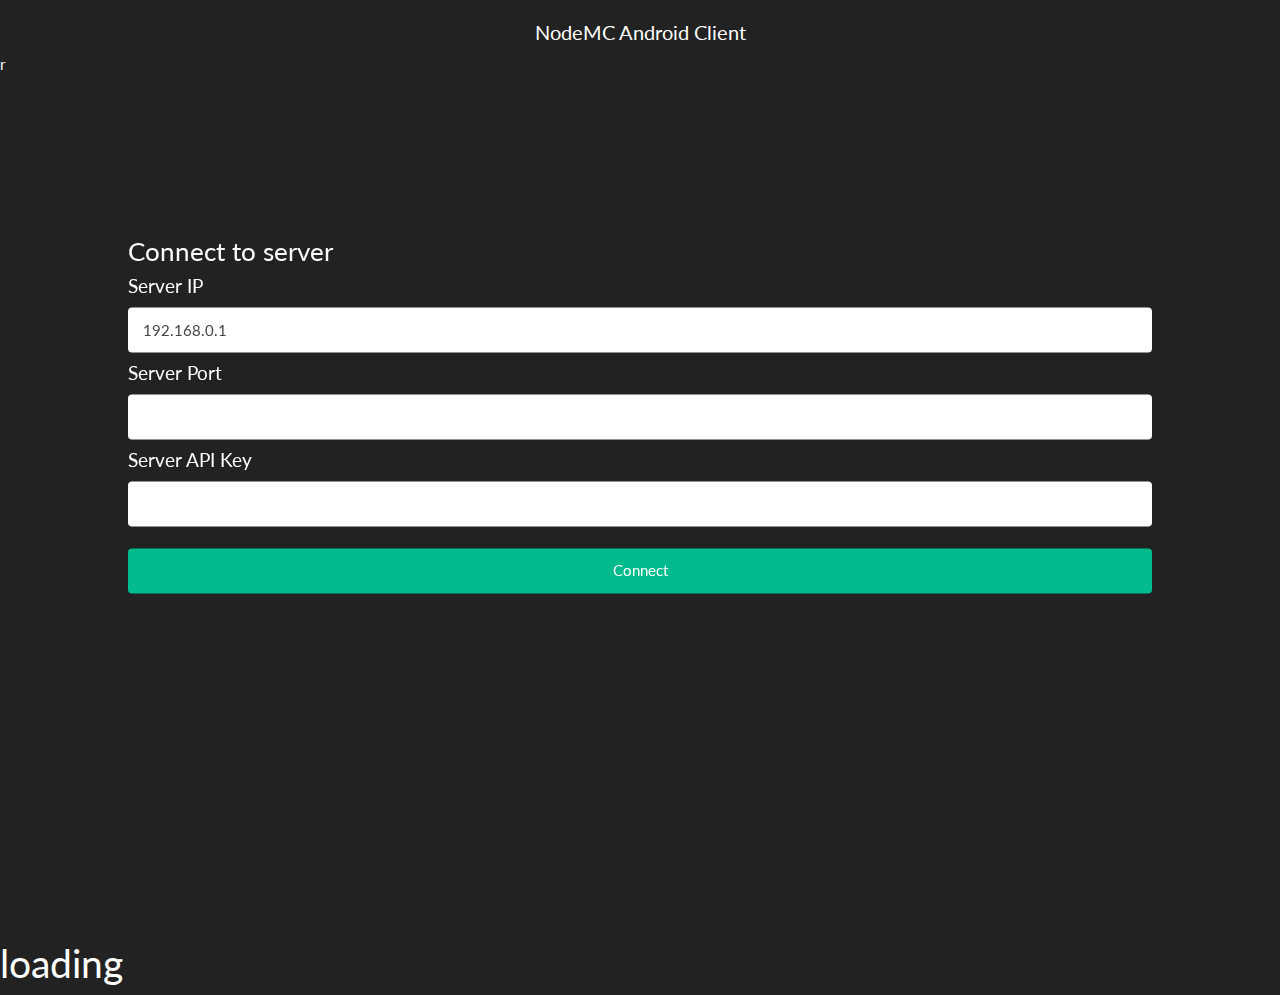
==== commit 667dc011: "New 'quick controls' menu for quick actions (WIP)" ====
--- a/www/index.html
+++ b/www/index.html
@@ -36,8 +36,8 @@
         </div>
     </div>
     <a id="t1" href="control.html"></a>
-    <script src="js/jquery.custom.js"></script>
-    <script src="js/jquery.mobile.custom.js"></script>
+    <script type="text/javascript" src="js/jquery.min.js"></script>
+    <script type="text/javascript" src="js/jquery.mobile.min.js"></script>
     <script type="text/javascript" src="cordova.js"></script>
     <script type="text/javascript" src="js/index.js"></script>
     <script type="text/javascript" src="js/connect.js"></script>
--- a/www/css/index.css
+++ b/www/css/index.css
@@ -12,10 +12,24 @@
     transform: translate(-50%, -50%);
 }
 
-.long{
+.long {
     width: 100%;
 }
 
-.console{
-    width:100%;
+.console {
+    width: 100%;
+    font-size: 12px;
+    height: 100%;
+    padding: 3px;
+}
+
+.command {
+    height: 30px;
+    padding-left: 10px;
+    padding-right: 10px;
+}
+
+.addnew-btn{
+    color: white;
+    font-weight: 700;
 }